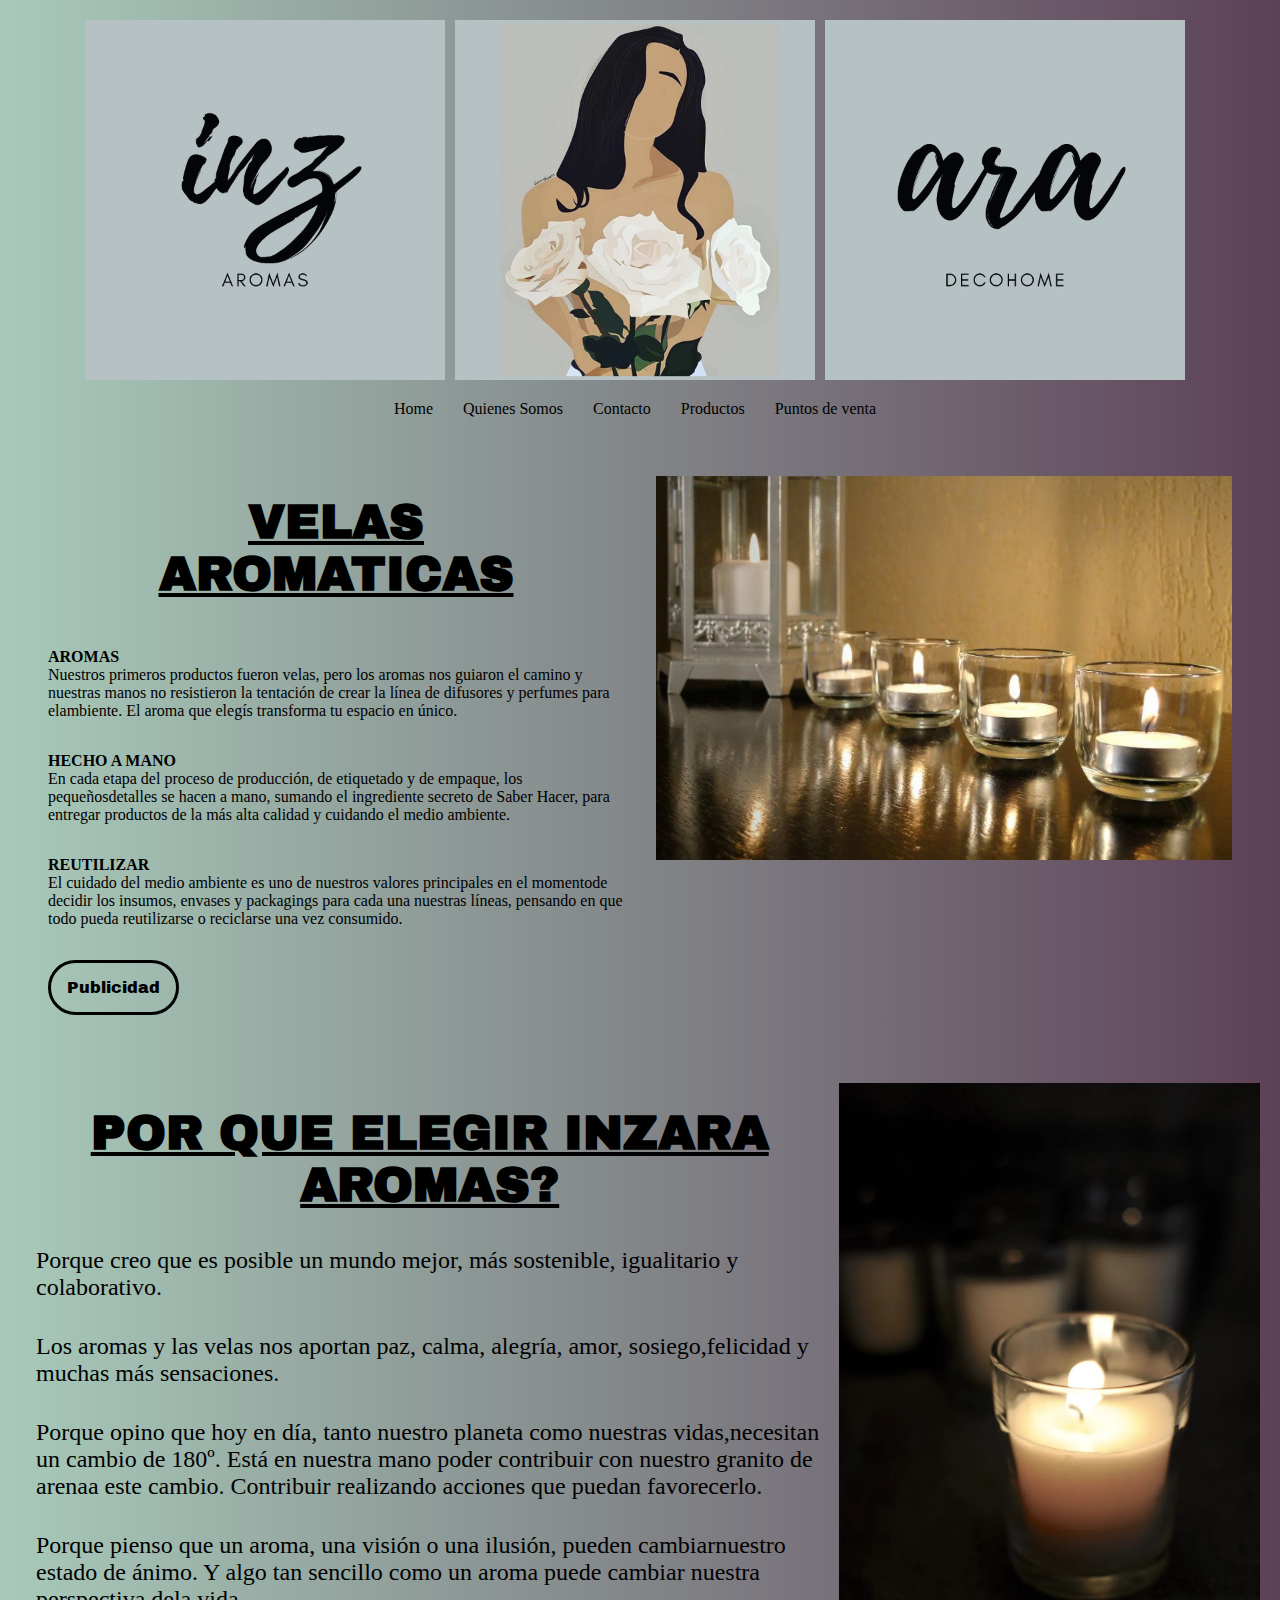
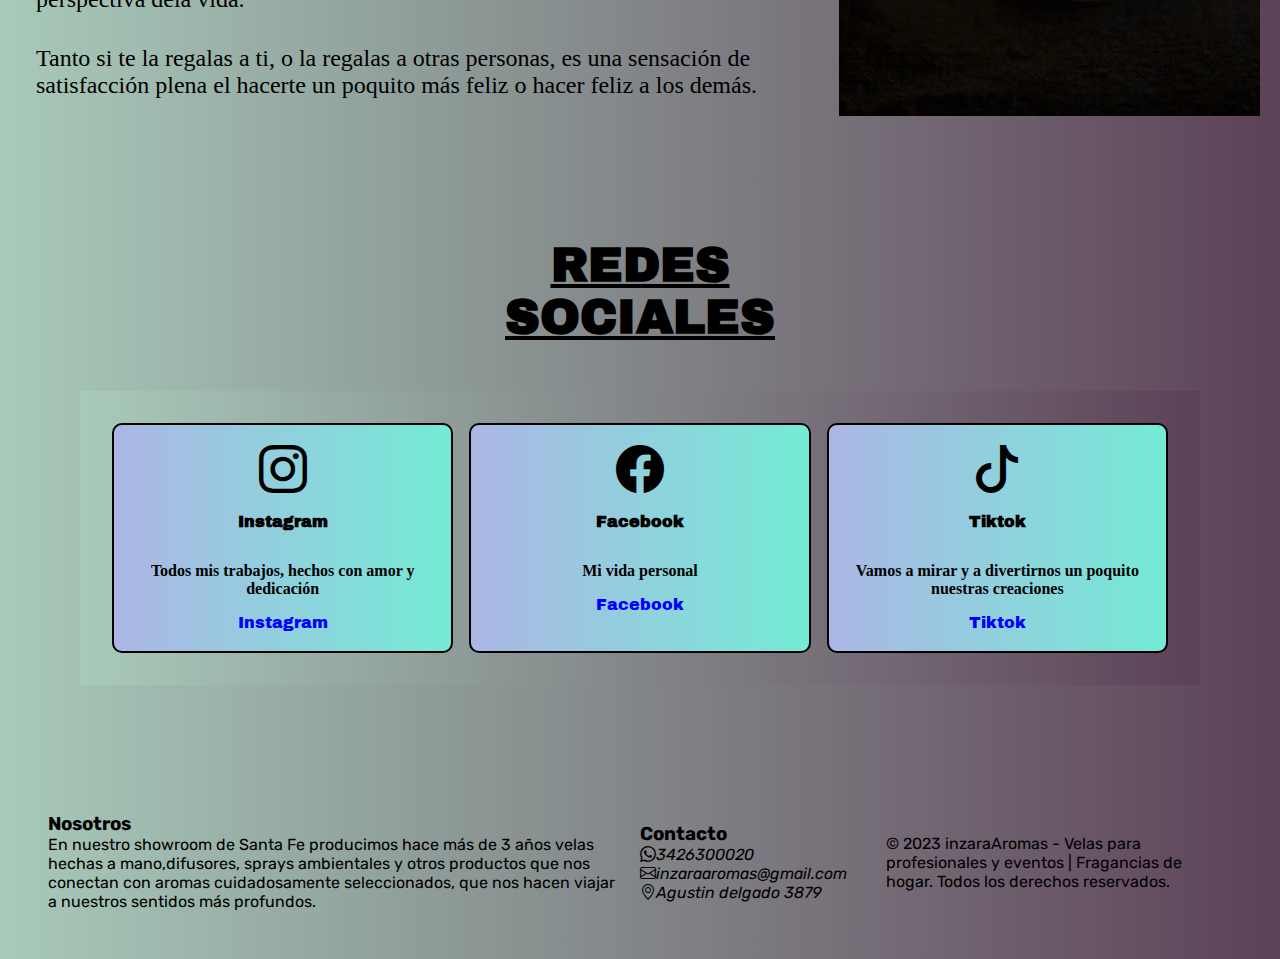
==== index.html @ 445342e9 "Probando 2da pre-entrega, falta centrar imagenes" ====
<!DOCTYPE html>
<html lang="es">

<head>
    <meta charset="UTF-8">
    <meta name="viewport" content="width=device-width, initial-scale=1.0">
    <title>inzaraAromas</title>
    <link href="https://cdn.jsdelivr.net/npm/bootstrap@5.3.2/dist/css/bootstrap.min.css" rel="stylesheet"
        integrity="sha384-T3c6CoIi6uLrA9TneNEoa7RxnatzjcDSCmG1MXxSR1GAsXEV/Dwwykc2MPK8M2HN" crossorigin="anonymous">
    <link rel="stylesheet" href="https://cdn.jsdelivr.net/npm/bootstrap-icons@1.11.2/font/bootstrap-icons.min.css">
    <link rel="stylesheet" href="css/style.css">
    <a href="index.html"></a>


</head>

<body>
    <header class="header">
        <a class="class-logo" href="index.html">
            <img class="Logo" src="img/foto1.jpeg" alt="Logo">
            <img class="Logo" src="img/foto2.jpeg" alt="Logo">
            <img class="Logo" src="img/foto3.jpeg" alt="Logo">
        </a>
        <nav class="menu-item">
            <ul class="nav nav-tabs" >
                <li class="nav-item"><a class="menu-link"href="./index.html">Home</a></li>
                <li class="nav-item"><a class="menu-link" href="./pages/quienessomos.html">Quienes Somos</a></li>
                <li class="nav-item"><a class="menu-link" href="./pages/contacto.html">Contacto</a></li>
                <li class="nav-item"><a class="menu-link" href="./pages/productos.html">Productos</a></li>
                <li class="nav-item"><a class="menu-link" href="./pages/puntosdeventa.html">Puntos de venta</a></li>
            </ul>
        </nav>
    </header>

    <main class="hero-class">

        <section class="hero">
            <div class="hero-left">
                <h2 class="hero-tittle">VELAS <br>AROMATICAS</h2>
                <p class="hero-parrafo">AROMAS</p>
                <p class="hero-text">Nuestros primeros productos fueron velas, pero los aromas nos guiaron el camino y nuestras manos no resistieron la tentación de crear la línea de difusores y perfumes para elambiente. El aroma que elegís transforma tu espacio en único.</p>
                <p class="hero-parrafo">HECHO A MANO</p>
                <p class="hero-text">En cada etapa del proceso de producción, de etiquetado y de empaque, los pequeñosdetalles se hacen a mano, sumando el ingrediente secreto de Saber Hacer, para entregar productos de la más alta calidad y cuidando el medio ambiente.</p>
                <p class="hero-parrafo">REUTILIZAR
                </p>
                <p class="hero-text">El cuidado del medio ambiente es uno de nuestros valores principales en el momentode decidir los insumos, envases y packagings para cada una nuestras líneas, pensando en que todo pueda reutilizarse o reciclarse una vez consumido.</p>
                <a class="hero-link" href="https://www.instagram.com/reel/Ck02l1ZDMzT/?igshid=MzRlODBiNWFlZA%3D%3D">Publicidad</a>
            </div>
            <div class="hero-right">
                <img class="hero-img" src="./img/hero.jpg" alt="velas">
            </div>
        </section>
        <section>
            <section class="porque">
                <div class="porque-left">
                    <h2 class="porque-tittle">POR QUE ELEGIR INZARA AROMAS?</h2>
                    <p class="porque-parrafo">Porque creo que es posible un mundo mejor, más sostenible, igualitario y
                        colaborativo.</p>
                    <p class="porque-parrafo">Los aromas y las velas nos aportan paz, calma, alegría, amor,
                        sosiego,felicidad y muchas más sensaciones.</p>
                    <p class="porque-parrafo">Porque opino que hoy en día, tanto nuestro planeta como nuestras
                        vidas,necesitan un cambio de 180º. Está en nuestra mano poder contribuir con nuestro granito de
                        arenaa este cambio. Contribuir realizando acciones que puedan favorecerlo.</p>
                    <p class="porque-parrafo">Porque pienso que un aroma, una visión o una ilusión, pueden
                        cambiarnuestro estado de ánimo. Y algo tan sencillo como un aroma puede cambiar nuestra
                        perspectiva dela vida.</p>
                    <p class="porque-parrafo">Tanto si te la regalas a ti, o la regalas a otras personas, es una
                        sensación de satisfacción plena el hacerte un poquito más feliz o hacer feliz a los demás.</p>
                </div>
                
                <div class="porque-right">
                    <img class="img-porque" src="./img/velavertical.webp" alt="porque-velas">
                </div>
            </section>

            <section class="tarjetas-sociales">
                <h2 class="tarjetas-tittle">REDES<br>SOCIALES</h2>
                <div class="tarjetas">
                    <div class="tarjeta1">
                        <p class="tarjeta-item"><i class="bi bi-instagram"></i></p>
                        <h3 class="tarjeta-tittle">Instagram</h3>
                        <p class="tarjeta-text">Todos mis trabajos, hechos con amor y dedicación</p>
                        <a class="tarjetas-link" href="https://www.instagram.com/inzara_aromas/">Instagram</a>

                    </div>
                    <div class="tarjeta2">
                        <p class="tarjeta-item"><i class="bi bi-facebook"></i></p>
                        <h3 class="tarjeta-tittle">Facebook</h3>
                        <p class="tarjeta-text">Mi vida personal</p>
                        <a class="tarjetas-link"href="https://www.facebook.com/sofi.zumoffen?mibextid=ZbWKwL">Facebook</a>
                    </div>
                    <div class="tarjeta3">
                        <p class="tarjeta-item"><i class="bi bi-tiktok"></i></p>
                        <h3 class="tarjeta-tittle">Tiktok</h3>
                        <p class="tarjeta-text">Vamos a mirar y a divertirnos un poquito nuestras creaciones</p>
                        <a class="tarjetas-link"href="https://www.tiktok.com/@sofizumoffen?_t=8hsreQicQ7S&_r=1">Tiktok</a>
                    </div>
                </div>

    </main>


    <footer class="footer">
        <div class="footer1">
            <h3 class="tittle-class">Nosotros</h3>
            <p class="footer-parrafo">En nuestro showroom de Santa Fe producimos hace más de 3 años velas hechas a mano,difusores, sprays ambientales y otros productos que nos conectan con aromas cuidadosamente seleccionados, que nos hacen viajar a nuestros sentidos más profundos.</p>
        </div>
        <div class="footer2">
            <h3 class="tittle-class">Contacto</h3>
            <p class="redes-item"><i class="bi bi-whatsapp">3426300020</i></p>
            <p class="redes-item"><i class="bi bi-envelope">inzaraaromas@gmail.com</i></p>
            <p class="redes-item"><i class="bi bi-geo-alt">Agustin delgado 3879</i></p>
        </div>
        <div class="footer3">
            <p class="parrafo3">© 2023 inzaraAromas - Velas para profesionales y eventos | Fragancias de hogar. Todos los derechos reservados. </p>
        </div>
        </div>
    </footer>


    <script src="https://cdn.jsdelivr.net/npm/bootstrap@5.3.2/dist/js/bootstrap.bundle.min.js"
        integrity="sha384-C6RzsynM9kWDrMNeT87bh95OGNyZPhcTNXj1NW7RuBCsyN/o0jlpcV8Qyq46cDfL" crossorigin="anonymous">
    </script>
</body>

</html>
---- css/style.css ----
@import url('https://fonts.googleapis.com/css2?family=Alfa+Slab+One&family=Archivo+Black&family=Chango&family=Roboto+Slab:wght@100&family=Roboto:ital,wght@0,100;1,100;1,700&family=Rubik:wght@300;400&display=swap');

* {
    margin: 0;
    padding: 0;
    box-sizing: border-box;
}

ul {
    list-style-type: none;
}

a {
    text-decoration: none;
}

img {
    max-width: 100%;

}

/* Header */
body {
    margin: 0;
    padding: 0;
}

.header {
    background: #5D4157;
    /* fallback for old browsers */
    background: -webkit-linear-gradient(to right, #A8CABA, #5D4157);
    /* Chrome 10-25, Safari 5.1-6 */
    background: linear-gradient(to right, #A8CABA, #5D4157);
    /* W3C, IE 10+/ Edge, Firefox 16+, Chrome 26+, Opera 12+, Safari 7+ */
    padding: 10px;
    display: flex;
    flex-direction: column;
    align-items: center;
}

@keyframes fadeIn {
    from {
        opacity: 0;
    }
    to {
        opacity: 1;
    }
}
.class-logo {
    display: flex;
    margin-bottom: 10px;
    padding: 10px;
}


.Logo {
    width: 40vh;
    /* Ajusta el tamaño según tus necesidades */
    height: auto;
    margin-right: 10px;
    /* Espaciado entre los logos */
    animation: fadeIn 1s ease-in-out;
}

.menu-item {
    display: flex;
}

ul {
    list-style-type: none;
    margin: 0;
    padding: 0;
    display: flex;
}

.menu-link {
    text-decoration: none;
    color: black;
    padding: 10px;
    margin-right: 10px;
    /* Espaciado entre los elementos de la lista */

}

.menu-link:hover {
    color: #ff6f61;
    /*cambia de color*/
}

/*main*/

.hero {
    display: flex;
    padding: 3rem;
    background: #5D4157;
    background: -webkit-linear-gradient(to right, #A8CABA, #5D4157);
    background: linear-gradient(to right, #A8CABA, #5D4157);
    color: black;
    gap: 2rem;
    font-family: 'Archivo Black', sans-serif;

}

.hero-left,
.hero-right {
    flex: 1;
}


.hero-tittle {
    font-size: 3rem;
    font-weight: bold;
    margin-bottom: 3rem;
    /*margen del boton*/
    border-radius: 3rem;
    /*borde*/
    border-color: black;
    /*color del borde*/
    font-family: 'Archivo Black', sans-serif;
}

.hero-parrafo {
    color: black;
    font-weight: bold;
    font-family: Georgia, 'Times New Roman', Times, serif;

}

.hero-link {
    color: black;
    border: 3px solid black;
    padding: 1rem;
    display: inline-block;
    border-radius: 3rem;
}

.hero-text {
    margin-bottom: 2rem;
    font-family: Georgia, 'Times New Roman', Times, serif;
    color: black;
}


.hero-img {
    display: flex;
    display: inline-block;
    /*bloqueo de linea*/
}

/*preparado flex-box*/
.porque {
    background: #5D4157;
    background: -webkit-linear-gradient(to right, #A8CABA, #5D4157);
    background: linear-gradient(to right, #A8CABA, #5D4157);
    padding: 20px;
    display: flex;
    align-items: center;
    justify-content: space-between;
    font-family: 'Archivo Black', sans-serif;
}

.porque-tittle {
    font-size: 3rem;
    font-weight: bold;
    font-family: 'Archivo Black', sans-serif;
}

.porque-parrafo {
    font-size: 1.5rem;
    padding: 1rem;
    font-family: Georgia, 'Times New Roman', Times, serif;
}



/*tarjetas grid*/

.tarjetas-sociales {
    padding: 5rem;
    background: #5D4157;
    background: -webkit-linear-gradient(to right, #A8CABA, #5D4157);
    background: linear-gradient(to right, #A8CABA, #5D4157);
    font-family: 'Archivo Black', sans-serif;
}

.tarjetas-tittle {
    text-align: center;
    font-size: 3rem;
    color: black;
    margin-bottom: 3rem;
    font-family: 'Archivo Black', sans-serif;

}

.tarjetas {
    background: #5D4157;
    background: -webkit-linear-gradient(to right, #A8CABA, #5D4157);
    background: linear-gradient(to right, #A8CABA, #5D4157);
    display: grid;
    grid-template-columns: repeat(3, 1fr);
    /*columnas/plantilla/cuadricula*/
    gap: 1rem;
    padding: 2rem;
    font-size: bold;
    font-family: 'Archivo Black', sans-serif;
}

.tarjeta1,
.tarjeta2,
.tarjeta3 {
    padding: 20px;
    border: 2px solid black;
    border-radius: 10px;
    text-align: center;
}

.tarjeta1,
.tarjeta2,
.tarjeta3 {
    background: #74ebd5;
    background: -webkit-linear-gradient(to right, #ACB6E5, #74ebd5);
    background: linear-gradient(to right, #ACB6E5, #74ebd5);
}

.tarjeta-tittle {
    font-weight: bold;
    font-size: 1rem;
    margin-bottom: 2rem;
    color: black;
    font-family: 'Archivo Black', sans-serif;
}

.tarjeta-text {
    font-size: 1rem;
    margin-bottom: 1rem;
    font-family: Georgia, 'Times New Roman', Times, serif;
    font-weight: bold;
}

.tarjeta-item {
    font-size: 3rem;
    margin-bottom: 1rem;

}

.tarjetas-link {
    color: blue;
    font-size: 1rem;
}

.tarjetas-link:hover {
    color: #ff6f61;
}

/* productos grid */
.main-productos {
    display: grid;
    grid-template-areas:
        /*areas de plantilla de cuadricula*/
        "title title title"
        "image1 image2 image3"
        "image4 image5 image6";
    gap: 20px;
    text-align: center;
    padding: 20px;
}

.productos {
    grid-area: title;
    font-size: 28px;

}

.container-productos {
    background-color: #dcd3ff;
    color: black;
    text-align: center;
    padding: 10px;
    font-weight: bold;
    font-size: 20px;
    text-transform: inherit;
    /*transformacion de texto (heredar)*/
    font-family: 'Archivo Black', sans-serif;
    margin: 10px;
}

/* Asignación de áreas para cada imagen */
.container-productos:nth-child(2) {
    grid-area: image1;
}

.container-productos:nth-child(3) {
    grid-area: image2;
}

.container-productos:nth-child(4) {
    grid-area: image3;
}

.container-productos:nth-child(5) {
    grid-area: image4;
}

.container-productos:nth-child(6) {
    grid-area: image5;
}

.container-productos:nth-child(7) {
    grid-area: image6;
}


/*puntos de venta */
.class-iframe {
    display: block;
    margin: auto;
}

.class-venta {
    margin: 20px;
    padding: 20px;
    text-align: center;
}

.class-venta:hover {
    transform: scale(1.05); /* Escala de elemento al pasar el mouse */
    transition: transform 0.3s ease; /* Añade un efecto de transicion */
}

/* quienes somos */
.class-quienes {
    text-align: center;
    margin: 1rem;
    background-color: #dcd3ff;
}

h2 {
    text-align: center;
    text-decoration: underline;
    margin: 20px 0px;
}

/* contacto */
.contaco-class {
    max-width: 700px;
    margin: 0 auto;
    padding: 30px;
    background-color: #dcd3ff;
    box-shadow: 0 0 10px rgba(0, 0, 0, 0.1);
    /*sombreado*/
}

.contacto-tittle {
    text-align: center;
    font-size: 28px;
    color: black;
    margin-bottom: 20px;
    font-weight: bold;
}

.contacto-form {
    display: grid;
    gap: 10px;
}

label {
    display: block;
    font-weight: bold;
    margin-bottom: 5px;
    color: #555;
}

input,
textarea {
    width: 100%;
    padding: 10px;
    box-sizing: border-box;
    border: 1px solid var(beige);
    border-radius: 5px;
}

textarea {
    resize: vertical;
    /*cambia de tamaño*/
}

.formulario {
    background-color: #F5F5F5;
    color: black;
    padding: 10px 20px;
    border: none;
    border-radius: 5px;
    cursor: pointer;
    /*darle diseño al cursor*/
    font-size: 16px;
    transition: background-color 0.5s ease;

}

.formulario:hover {
    background-color: #2980b9;
    /* Cambio de color al pasar el mouse sobre los botones */
}


/* footer */

.footer {
    display: flex;
    padding: 3rem;
    gap: 1rem;
    background: #5D4157;
    background: -webkit-linear-gradient(to right, #A8CABA, #5D4157);
    background: linear-gradient(to right, #A8CABA, #5D4157);
    /*background-size: cover; /* Ajusta el tamaño de la imagen para cubrir completamente el contenedor */
    /*background-position: center; /* Centra la imagen en el contenedor */
    /*background-repeat: no-repeat; /* Evita la repetición de la imagen */

    color: black;
    align-items: center;
    box-sizing: border-box;
    /*tamaño de caja (cuadro de borde)*/
    font-family: 'Rubik', sans-serif
}

.footer-tittle {
    text-align: center;
    padding: .5rem;
    width: auto;
    font-family: Georgia, 'Times New Roman', Times, serif;

}

.footer2 {
    list-style: none;

}

.footer1 {
    flex: 5;
}

.footer2,
.footer3 {
    flex: 2;
}

.footer3 {
    flex: 3;
    display: flex;
    align-items: center;
}

/* media queries para tablet */

@media screen and (max-width: 768px) {
    .header {
        flex-direction: column;
        align-items: flex-start;
        background: #009FFF;
        /* fallback for old browsers */
        background: -webkit-linear-gradient(to right, #ec2F4B, #009FFF);
        /* Chrome 10-25, Safari 5.1-6 */
        background: linear-gradient(to right, #ec2F4B, #009FFF);
        /* W3C, IE 10+/ Edge, Firefox 16+, Chrome 26+, Opera 12+, Safari 7+ */

    }

    .menu-item ul {
        flex-direction: column;
        gap: 10px;
        background: #009FFF;
        /* fallback for old browsers */
        background: -webkit-linear-gradient(to right, #ec2F4B, #009FFF);
        /* Chrome 10-25, Safari 5.1-6 */
        background: linear-gradient(to right, #ec2F4B, #009FFF);
        /* W3C, IE 10+/ Edge, Firefox 16+, Chrome 26+, Opera 12+, Safari 7+ */

    }

    .hero {
        flex-direction: column;
        align-items: center;
        max-width: 100%;
        background: #009FFF;
        /* fallback for old browsers */
        background: -webkit-linear-gradient(to right, #ec2F4B, #009FFF);
        /* Chrome 10-25, Safari 5.1-6 */
        background: linear-gradient(to right, #ec2F4B, #009FFF);
        /* W3C, IE 10+/ Edge, Firefox 16+, Chrome 26+, Opera 12+, Safari 7+ */

    }

    .hero-left {
        max-width: 100%;
        background: #009FFF;
        /* fallback for old browsers */
        background: -webkit-linear-gradient(to right, #ec2F4B, #009FFF);
        /* Chrome 10-25, Safari 5.1-6 */
        background: linear-gradient(to right, #ec2F4B, #009FFF);
        /* W3C, IE 10+/ Edge, Firefox 16+, Chrome 26+, Opera 12+, Safari 7+ */

    }

    .tarjetas-sociales {

        background: #009FFF;
        /* fallback for old browsers */
        background: -webkit-linear-gradient(to right, #ec2F4B, #009FFF);
        /* Chrome 10-25, Safari 5.1-6 */
        background: linear-gradient(to right, #ec2F4B, #009FFF);
        /* W3C, IE 10+/ Edge, Firefox 16+, Chrome 26+, Opera 12+, Safari 7+ */

    }

    .tarjetas-tittle {
        background: #009FFF;
        /* fallback for old browsers */
        background: -webkit-linear-gradient(to right, #ec2F4B, #009FFF);
        /* Chrome 10-25, Safari 5.1-6 */
        background: linear-gradient(to right, #ec2F4B, #009FFF);
        /* W3C, IE 10+/ Edge, Firefox 16+, Chrome 26+, Opera 12+, Safari 7+ */

    }

    .tarjetas {
        flex-direction: column;
        background: #009FFF;
        /* fallback for old browsers */
        background: -webkit-linear-gradient(to right, #ec2F4B, #009FFF);
        /* Chrome 10-25, Safari 5.1-6 */
        background: linear-gradient(to right, #ec2F4B, #009FFF);
        /* W3C, IE 10+/ Edge, Firefox 16+, Chrome 26+, Opera 12+, Safari 7+ */

    }

    .preparado {
        flex-direction: column;
        background: #009FFF;
        /* fallback for old browsers */
        background: -webkit-linear-gradient(to right, #ec2F4B, #009FFF);
        /* Chrome 10-25, Safari 5.1-6 */
        background: linear-gradient(to right, #ec2F4B, #009FFF);
        /* W3C, IE 10+/ Edge, Firefox 16+, Chrome 26+, Opera 12+, Safari 7+ */

    }

}

/* Media queries para teléfonos móviles */
@media screen and (max-width: 480px) {
    .header {
        padding: 10px;
        background-color: beige
    }

    .menu-item ul {
        gap: 5px;
        padding: 16px;
    }

    .hero {
        padding: 20px;
        background-color: beige
    }

    .tarjetas,
    .preparado {
        flex-direction: column;
        align-items: center;
        background-color: beige;
    }

    .footer {
        flex-direction: column;
    }
}
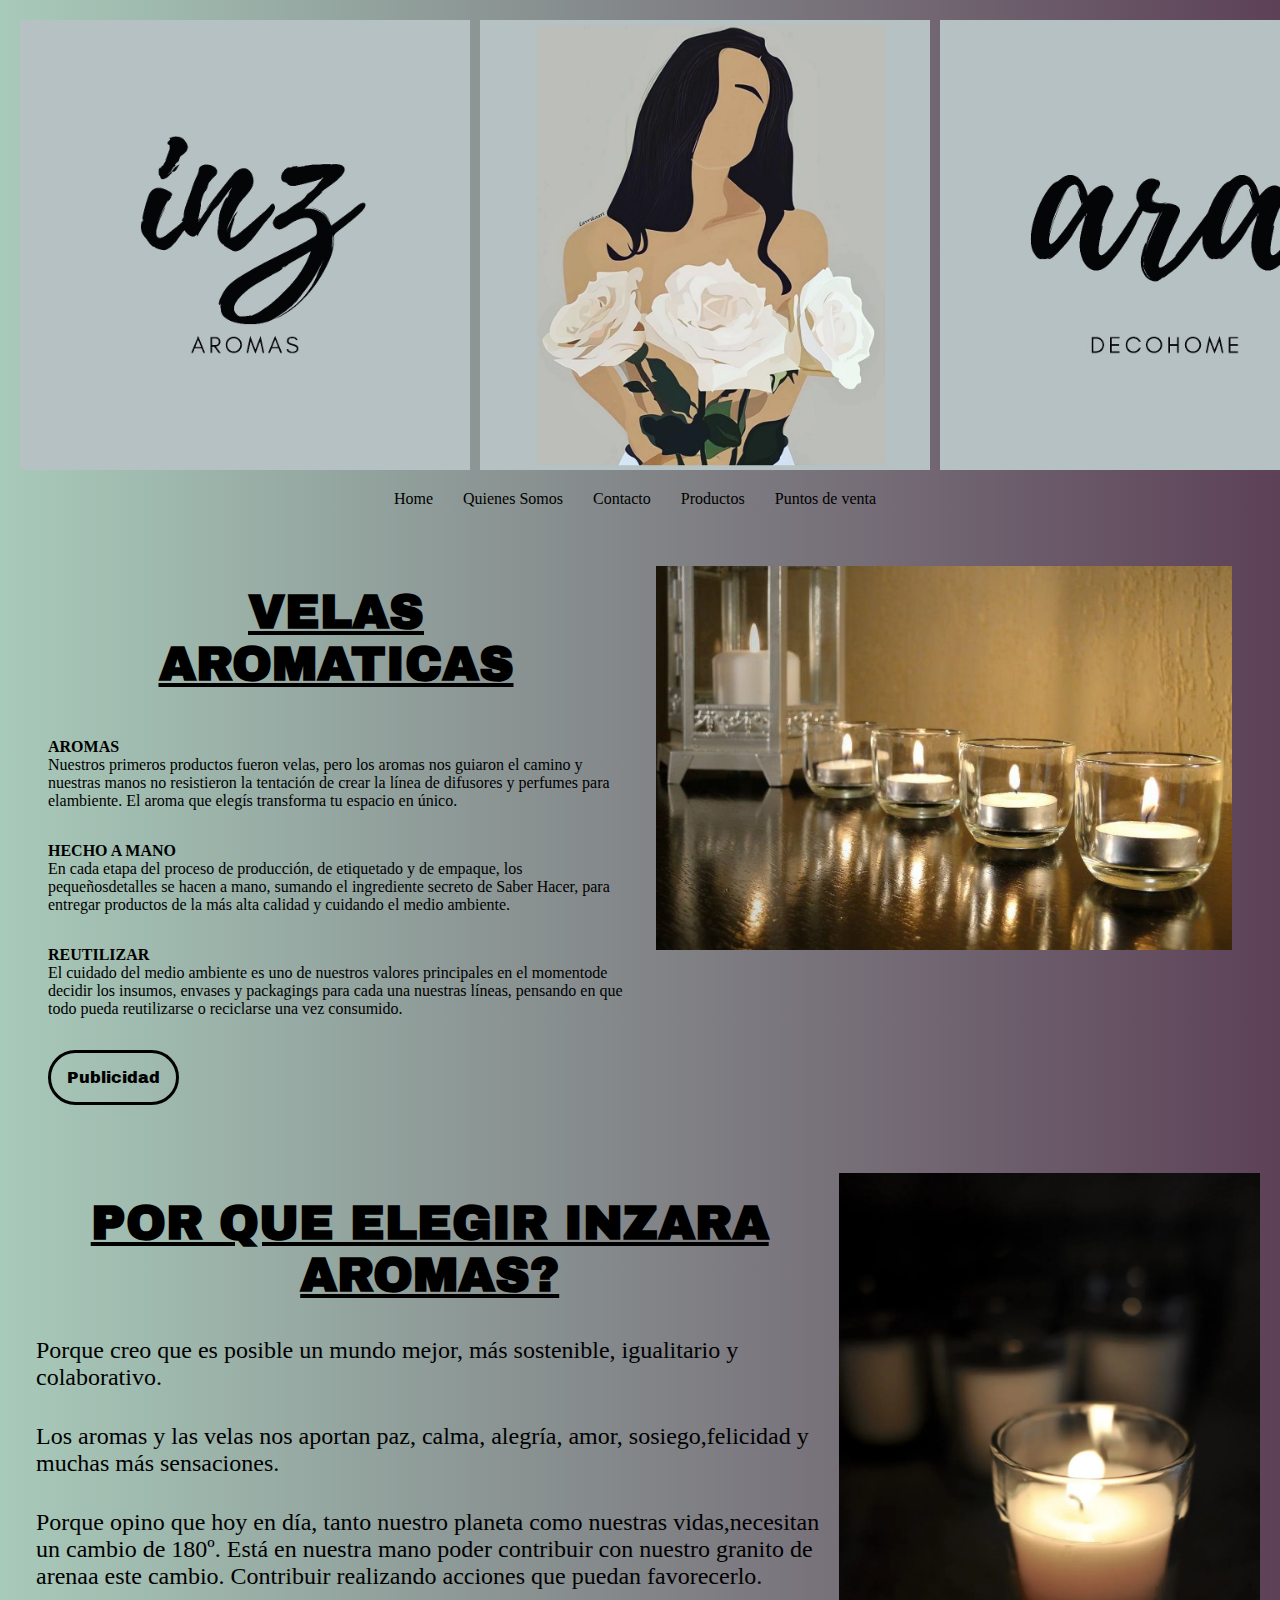
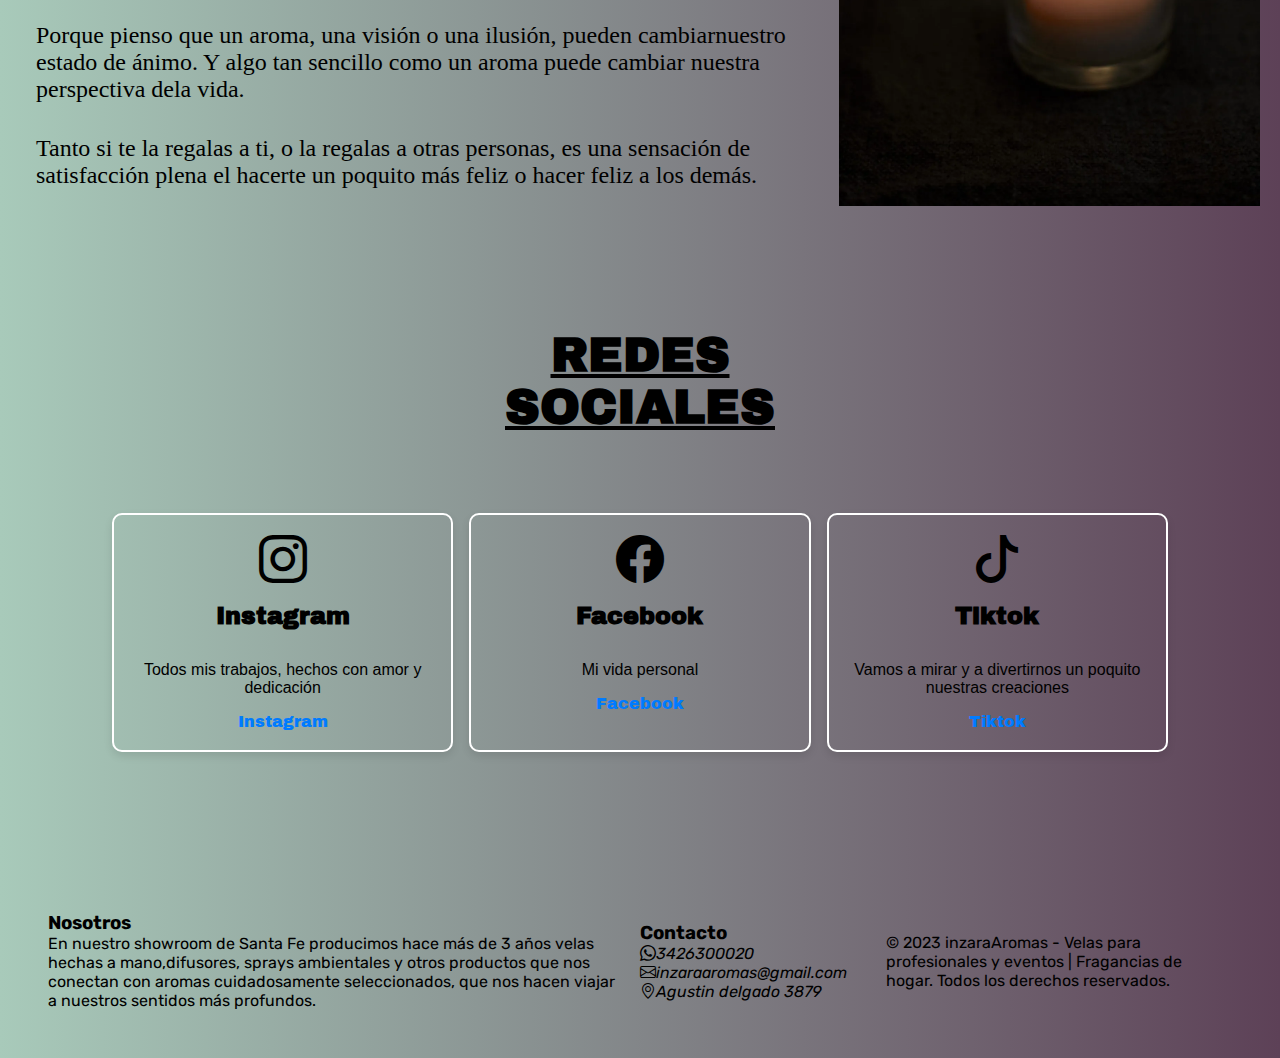
==== commit 0c88fce8: "Modifique puntos de venta, imagenes centradas en productos, tarjetas," ====
--- a/index.html
+++ b/index.html
@@ -5,6 +5,7 @@
     <meta charset="UTF-8">
     <meta name="viewport" content="width=device-width, initial-scale=1.0">
     <title>inzaraAromas</title>
+    <link rel="icon" type="image/jpg" href="./img/Logo.jpeg"/>
     <link href="https://cdn.jsdelivr.net/npm/bootstrap@5.3.2/dist/css/bootstrap.min.css" rel="stylesheet"
         integrity="sha384-T3c6CoIi6uLrA9TneNEoa7RxnatzjcDSCmG1MXxSR1GAsXEV/Dwwykc2MPK8M2HN" crossorigin="anonymous">
     <link rel="stylesheet" href="https://cdn.jsdelivr.net/npm/bootstrap-icons@1.11.2/font/bootstrap-icons.min.css">
@@ -22,12 +23,12 @@
             <img class="Logo" src="img/foto3.jpeg" alt="Logo">
         </a>
         <nav class="menu-item">
-            <ul class="nav nav-tabs" >
-                <li class="nav-item"><a class="menu-link"href="./index.html">Home</a></li>
-                <li class="nav-item"><a class="menu-link" href="./pages/quienessomos.html">Quienes Somos</a></li>
-                <li class="nav-item"><a class="menu-link" href="./pages/contacto.html">Contacto</a></li>
-                <li class="nav-item"><a class="menu-link" href="./pages/productos.html">Productos</a></li>
-                <li class="nav-item"><a class="menu-link" href="./pages/puntosdeventa.html">Puntos de venta</a></li>
+            <ul>
+                <li><a class="menu-link"href="./index.html">Home</a></li>
+                <li><a class="menu-link" href="./pages/quienessomos.html">Quienes Somos</a></li>
+                <li><a class="menu-link" href="./pages/contacto.html">Contacto</a></li>
+                <li><a class="menu-link" href="./pages/productos.html">Productos</a></li>
+                <li><a class="menu-link" href="./pages/puntosdeventa.html">Puntos de venta</a></li>
             </ul>
         </nav>
     </header>
--- a/css/style.css
+++ b/css/style.css
@@ -54,7 +54,7 @@
 
 
 .Logo {
-    width: 40vh;
+    width: 50vh;
     /* Ajusta el tamaño según tus necesidades */
     height: auto;
     margin-right: 10px;
@@ -188,134 +188,146 @@
     font-size: 3rem;
     color: black;
     margin-bottom: 3rem;
-    font-family: 'Archivo Black', sans-serif;
-
 }
 
 .tarjetas {
-    background: #5D4157;
-    background: -webkit-linear-gradient(to right, #A8CABA, #5D4157);
-    background: linear-gradient(to right, #A8CABA, #5D4157);
     display: grid;
     grid-template-columns: repeat(3, 1fr);
-    /*columnas/plantilla/cuadricula*/
     gap: 1rem;
     padding: 2rem;
-    font-size: bold;
-    font-family: 'Archivo Black', sans-serif;
 }
 
 .tarjeta1,
 .tarjeta2,
 .tarjeta3 {
     padding: 20px;
-    border: 2px solid black;
+    border: 2px solid #fff;
     border-radius: 10px;
     text-align: center;
-}
-
-.tarjeta1,
-.tarjeta2,
-.tarjeta3 {
-    background: #74ebd5;
-    background: -webkit-linear-gradient(to right, #ACB6E5, #74ebd5);
-    background: linear-gradient(to right, #ACB6E5, #74ebd5);
+    box-shadow: 0 4px 8px rgba(0, 0, 0, 0.1);
+    transition: transform 0.3s ease-in-out;
+}
+
+.tarjeta1:hover,
+.tarjeta2:hover,
+.tarjeta3:hover {
+    transform: scale(1.05);
+    background: #E8CBC0;
+    background: -webkit-linear-gradient(to right, #636FA4, #E8CBC0);  
+    background: linear-gradient(to right, #636FA4, #E8CBC0); 
 }
 
 .tarjeta-tittle {
     font-weight: bold;
-    font-size: 1rem;
+    font-size: 1.5rem;
     margin-bottom: 2rem;
     color: black;
     font-family: 'Archivo Black', sans-serif;
+    
 }
 
 .tarjeta-text {
     font-size: 1rem;
     margin-bottom: 1rem;
-    font-family: Georgia, 'Times New Roman', Times, serif;
-    font-weight: bold;
+    font-family: 'Arial', sans-serif;
 }
 
 .tarjeta-item {
     font-size: 3rem;
     margin-bottom: 1rem;
-
+    color: black;
 }
 
 .tarjetas-link {
-    color: blue;
+    color: #007bff;
     font-size: 1rem;
-}
-
-.tarjetas-link:hover {
-    color: #ff6f61;
+    transition: color 0.3s ease-in-out;
 }
 
 /* productos grid */
-.main-productos {
-    display: grid;
-    grid-template-areas:
-        /*areas de plantilla de cuadricula*/
-        "title title title"
-        "image1 image2 image3"
-        "image4 image5 image6";
-    gap: 20px;
-    text-align: center;
+ .carousel-grid {
+    max-width: 1000px; /* Establece el ancho máximo del contenedor */
+    margin: 0 auto; /* Centra el contenedor en la página */
+    overflow-x: auto;
+    white-space: nowrap;
     padding: 20px;
 }
-
-.productos {
-    grid-area: title;
-    font-size: 28px;
-
-}
-
-.container-productos {
-    background-color: #dcd3ff;
-    color: black;
-    text-align: center;
-    padding: 10px;
-    font-weight: bold;
+.carousel {
+    max-width: 100%; /* Establece el ancho máximo del carrusel */
+    margin: 0 auto; /* Centra el carrusel en su contenedor */
+}
+  
+  .carousel-container {
+    display: flex;
+    flex-direction: column;
+    align-items: center;
+    justify-content: center;
+    text-align: center;
+  }
+  
+  .carousel-title {
+    font-weight: bold;
+    font-size: 1.5rem;
+    margin-bottom: 1rem;
+    color: black;
+    font-family: 'Archivo Black', sans-serif;
+  }
+  
+  .carousel-text {
+    font-size: 1rem;
+    color: black;
+  }
+  
+  .carousel {
+    width: 100%;
+  }
+  
+  .carousel-item {
+    position: relative;
+    text-align: center;
+  }
+  
+  .carousel-item img {
+    width: 100%; /* Set width to 100% */
+    height: 100%; /* Set height to 100% */
+    object-fit: cover; /* Maintain aspect ratio and cover the container */
+  }
+  
+  .carousel-indicators {
+    display: flex;
+    justify-content: center;
+  }
+  
+  .carousel-control-prev,
+  .carousel-control-next {
+    position: absolute;
+    top: 50%;
+    transform: translateY(-50%);
+    width: 40px;
+    height: 40px;
+    background-color: rgba(255, 255, 255, 0.8);
+    border: none;
+    border-radius: 50%;
+    cursor: pointer;
     font-size: 20px;
-    text-transform: inherit;
-    /*transformacion de texto (heredar)*/
-    font-family: 'Archivo Black', sans-serif;
-    margin: 10px;
-}
-
-/* Asignación de áreas para cada imagen */
-.container-productos:nth-child(2) {
-    grid-area: image1;
-}
-
-.container-productos:nth-child(3) {
-    grid-area: image2;
-}
-
-.container-productos:nth-child(4) {
-    grid-area: image3;
-}
-
-.container-productos:nth-child(5) {
-    grid-area: image4;
-}
-
-.container-productos:nth-child(6) {
-    grid-area: image5;
-}
-
-.container-productos:nth-child(7) {
-    grid-area: image6;
-}
-
-
+    color: #333;
+  }
+  
+  .carousel-control-prev-icon,
+  .carousel-control-next-icon {
+    display: inline-block;
+  }
+  
+  .carousel-control-prev {
+    left: 10px;
+  }
+  
+  .carousel-control-next {
+    right: 10px;
+  }
+  
+  
 /*puntos de venta */
-.class-iframe {
-    display: block;
-    margin: auto;
-}
-
 .class-venta {
     margin: 20px;
     padding: 20px;
@@ -457,95 +469,32 @@
     .header {
         flex-direction: column;
         align-items: flex-start;
-        background: #009FFF;
-        /* fallback for old browsers */
-        background: -webkit-linear-gradient(to right, #ec2F4B, #009FFF);
-        /* Chrome 10-25, Safari 5.1-6 */
-        background: linear-gradient(to right, #ec2F4B, #009FFF);
-        /* W3C, IE 10+/ Edge, Firefox 16+, Chrome 26+, Opera 12+, Safari 7+ */
-
     }
 
     .menu-item ul {
         flex-direction: column;
         gap: 10px;
-        background: #009FFF;
-        /* fallback for old browsers */
-        background: -webkit-linear-gradient(to right, #ec2F4B, #009FFF);
-        /* Chrome 10-25, Safari 5.1-6 */
-        background: linear-gradient(to right, #ec2F4B, #009FFF);
-        /* W3C, IE 10+/ Edge, Firefox 16+, Chrome 26+, Opera 12+, Safari 7+ */
-
     }
 
     .hero {
         flex-direction: column;
         align-items: center;
         max-width: 100%;
-        background: #009FFF;
-        /* fallback for old browsers */
-        background: -webkit-linear-gradient(to right, #ec2F4B, #009FFF);
-        /* Chrome 10-25, Safari 5.1-6 */
-        background: linear-gradient(to right, #ec2F4B, #009FFF);
-        /* W3C, IE 10+/ Edge, Firefox 16+, Chrome 26+, Opera 12+, Safari 7+ */
-
     }
 
     .hero-left {
         max-width: 100%;
-        background: #009FFF;
-        /* fallback for old browsers */
-        background: -webkit-linear-gradient(to right, #ec2F4B, #009FFF);
-        /* Chrome 10-25, Safari 5.1-6 */
-        background: linear-gradient(to right, #ec2F4B, #009FFF);
-        /* W3C, IE 10+/ Edge, Firefox 16+, Chrome 26+, Opera 12+, Safari 7+ */
-
-    }
-
-    .tarjetas-sociales {
-
-        background: #009FFF;
-        /* fallback for old browsers */
-        background: -webkit-linear-gradient(to right, #ec2F4B, #009FFF);
-        /* Chrome 10-25, Safari 5.1-6 */
-        background: linear-gradient(to right, #ec2F4B, #009FFF);
-        /* W3C, IE 10+/ Edge, Firefox 16+, Chrome 26+, Opera 12+, Safari 7+ */
-
-    }
-
-    .tarjetas-tittle {
-        background: #009FFF;
-        /* fallback for old browsers */
-        background: -webkit-linear-gradient(to right, #ec2F4B, #009FFF);
-        /* Chrome 10-25, Safari 5.1-6 */
-        background: linear-gradient(to right, #ec2F4B, #009FFF);
-        /* W3C, IE 10+/ Edge, Firefox 16+, Chrome 26+, Opera 12+, Safari 7+ */
-
+    }
     }
 
     .tarjetas {
         flex-direction: column;
-        background: #009FFF;
-        /* fallback for old browsers */
-        background: -webkit-linear-gradient(to right, #ec2F4B, #009FFF);
-        /* Chrome 10-25, Safari 5.1-6 */
-        background: linear-gradient(to right, #ec2F4B, #009FFF);
-        /* W3C, IE 10+/ Edge, Firefox 16+, Chrome 26+, Opera 12+, Safari 7+ */
-
     }
 
     .preparado {
         flex-direction: column;
-        background: #009FFF;
-        /* fallback for old browsers */
-        background: -webkit-linear-gradient(to right, #ec2F4B, #009FFF);
-        /* Chrome 10-25, Safari 5.1-6 */
-        background: linear-gradient(to right, #ec2F4B, #009FFF);
-        /* W3C, IE 10+/ Edge, Firefox 16+, Chrome 26+, Opera 12+, Safari 7+ */
-
-    }
-
-}
+    }
+
 
 /* Media queries para teléfonos móviles */
 @media screen and (max-width: 480px) {
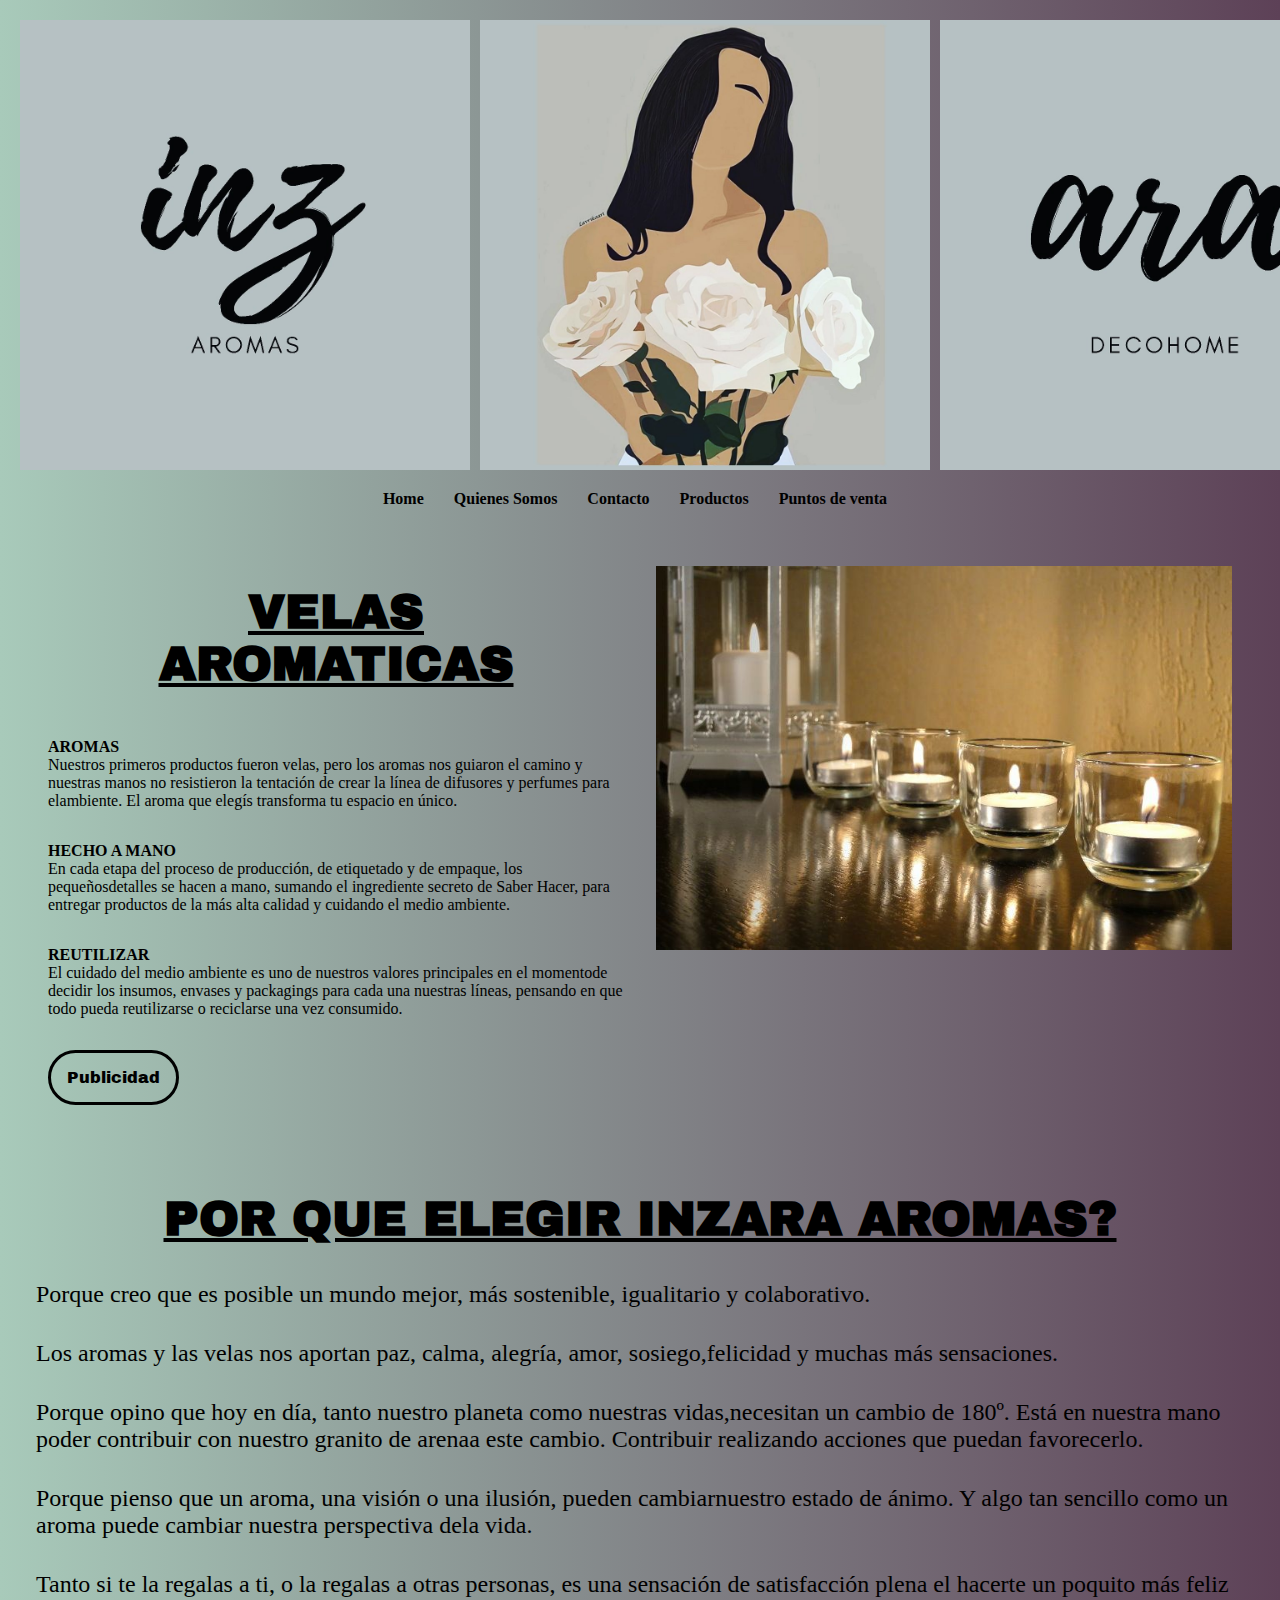
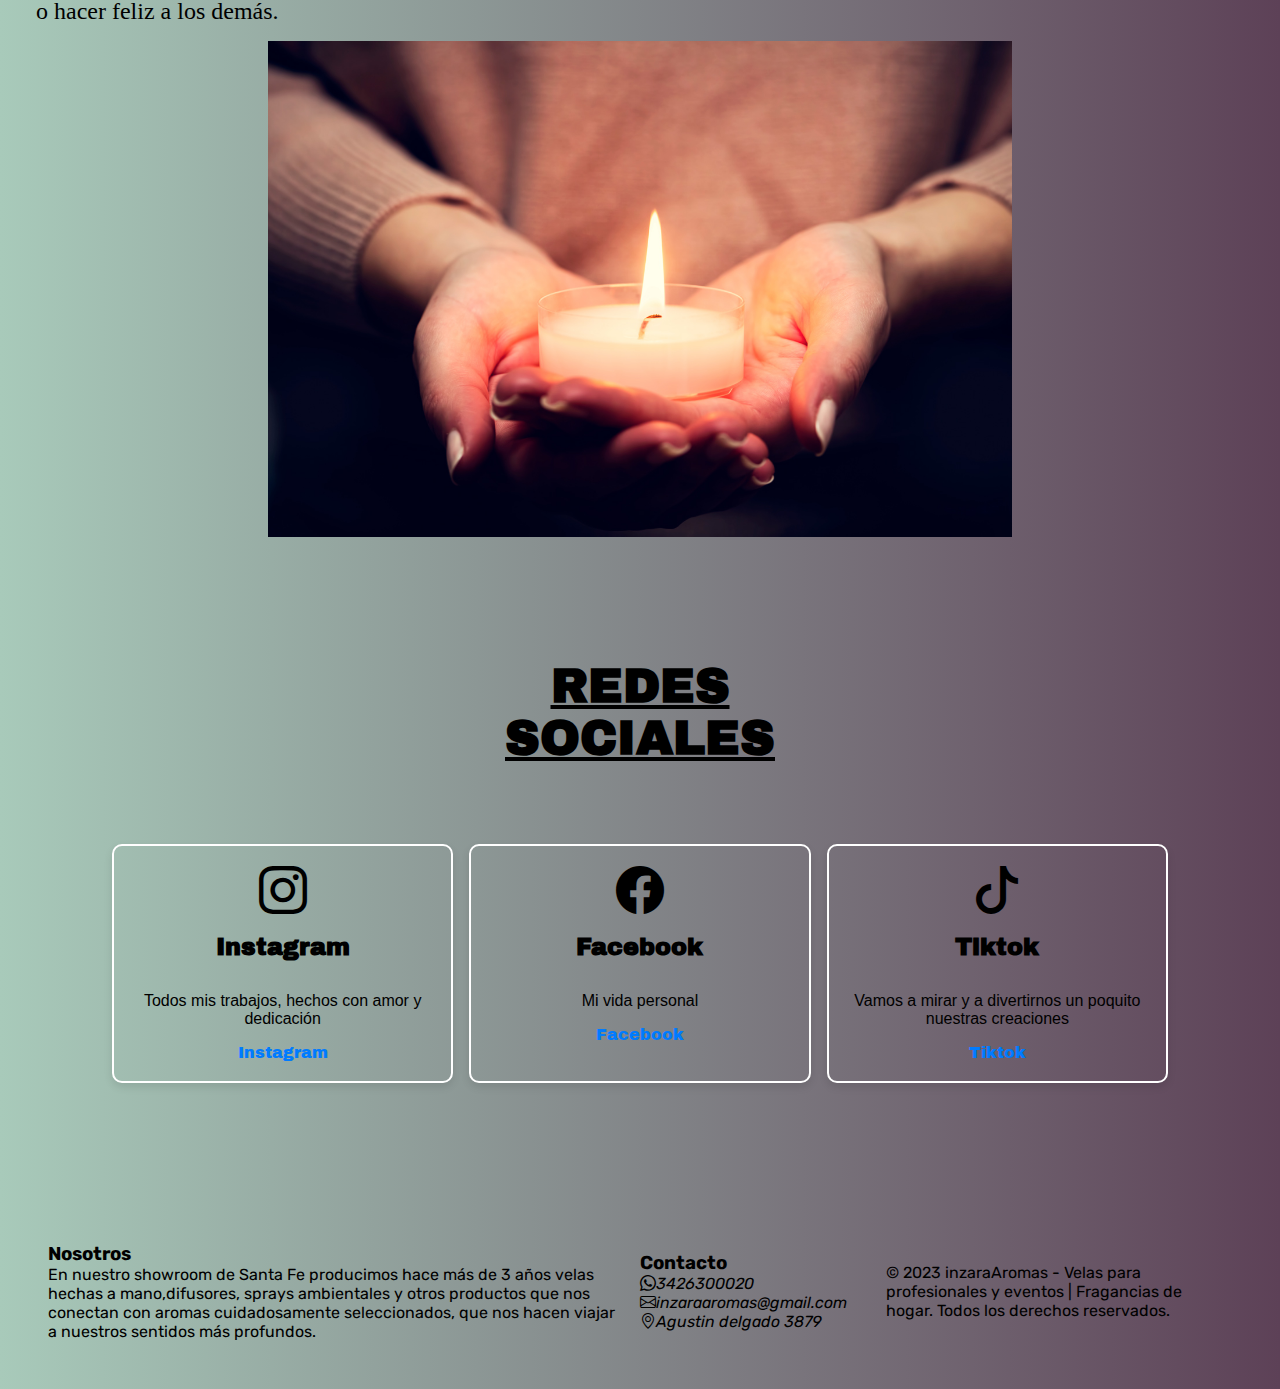
==== commit fe645dec: "modificacion general para 2da pre-entrega" ====
--- a/index.html
+++ b/index.html
@@ -10,7 +10,7 @@
         integrity="sha384-T3c6CoIi6uLrA9TneNEoa7RxnatzjcDSCmG1MXxSR1GAsXEV/Dwwykc2MPK8M2HN" crossorigin="anonymous">
     <link rel="stylesheet" href="https://cdn.jsdelivr.net/npm/bootstrap-icons@1.11.2/font/bootstrap-icons.min.css">
     <link rel="stylesheet" href="css/style.css">
-    <a href="index.html"></a>
+   
 
 
 </head>
@@ -70,7 +70,7 @@
                 </div>
                 
                 <div class="porque-right">
-                    <img class="img-porque" src="./img/velavertical.webp" alt="porque-velas">
+                    <img class="img-porque" src="./img/portada-luz-velas-manos.jpg" alt="porque-velas">
                 </div>
             </section>
 
--- a/css/style.css
+++ b/css/style.css
@@ -27,11 +27,8 @@
 
 .header {
     background: #5D4157;
-    /* fallback for old browsers */
     background: -webkit-linear-gradient(to right, #A8CABA, #5D4157);
-    /* Chrome 10-25, Safari 5.1-6 */
     background: linear-gradient(to right, #A8CABA, #5D4157);
-    /* W3C, IE 10+/ Edge, Firefox 16+, Chrome 26+, Opera 12+, Safari 7+ */
     padding: 10px;
     display: flex;
     flex-direction: column;
@@ -79,7 +76,7 @@
     padding: 10px;
     margin-right: 10px;
     /* Espaciado entre los elementos de la lista */
-
+    font-weight: bold;
 }
 
 .menu-link:hover {
@@ -147,7 +144,7 @@
     /*bloqueo de linea*/
 }
 
-/*preparado flex-box*/
+/*porque flex-box*/
 .porque {
     background: #5D4157;
     background: -webkit-linear-gradient(to right, #A8CABA, #5D4157);
@@ -157,6 +154,7 @@
     align-items: center;
     justify-content: space-between;
     font-family: 'Archivo Black', sans-serif;
+    
 }
 
 .porque-tittle {
@@ -171,7 +169,10 @@
     font-family: Georgia, 'Times New Roman', Times, serif;
 }
 
-
+.porque-right{
+    max-width: 60%;
+
+}
 
 /*tarjetas grid*/
 
@@ -244,62 +245,58 @@
     transition: color 0.3s ease-in-out;
 }
 
-/* productos grid */
- .carousel-grid {
-    max-width: 1000px; /* Establece el ancho máximo del contenedor */
+/* productos grid con bootstrap */
+.carousel-grid {
+    max-width: 1200px; /* Establece el ancho máximo del contenedor */
     margin: 0 auto; /* Centra el contenedor en la página */
     overflow-x: auto;
     white-space: nowrap;
     padding: 20px;
-}
+    }
 .carousel {
-    max-width: 100%; /* Establece el ancho máximo del carrusel */
+    max-width: 100vh; /* Establece el ancho máximo del carrusel */
     margin: 0 auto; /* Centra el carrusel en su contenedor */
 }
   
-  .carousel-container {
+.carousel-container {
     display: flex;
     flex-direction: column;
     align-items: center;
     justify-content: center;
     text-align: center;
-  }
-  
-  .carousel-title {
+}
+  
+.carousel-title {
     font-weight: bold;
     font-size: 1.5rem;
     margin-bottom: 1rem;
     color: black;
     font-family: 'Archivo Black', sans-serif;
-  }
-  
-  .carousel-text {
+}
+  
+.carousel-text {
     font-size: 1rem;
     color: black;
-  }
-  
-  .carousel {
-    width: 100%;
-  }
-  
-  .carousel-item {
+}
+  
+.carousel-item {
     position: relative;
     text-align: center;
-  }
-  
-  .carousel-item img {
-    width: 100%; /* Set width to 100% */
-    height: 100%; /* Set height to 100% */
-    object-fit: cover; /* Maintain aspect ratio and cover the container */
-  }
-  
-  .carousel-indicators {
+}
+  
+.carousel-item img {
+    width: 100%; /* Establecer el ancho al 100% */
+    height: 100%; /* Establecer altura al 100% */
+    object-fit: cover; /*Mantenga la relación de aspecto y cubra el contenedor.*/
+}
+  
+.carousel-indicators {
     display: flex;
     justify-content: center;
-  }
-  
-  .carousel-control-prev,
-  .carousel-control-next {
+}
+  
+.carousel-control-prev,
+.carousel-control-next {
     position: absolute;
     top: 50%;
     transform: translateY(-50%);
@@ -311,20 +308,20 @@
     cursor: pointer;
     font-size: 20px;
     color: #333;
-  }
-  
-  .carousel-control-prev-icon,
-  .carousel-control-next-icon {
+}
+  
+.carousel-control-prev-icon,
+.carousel-control-next-icon {
     display: inline-block;
-  }
-  
-  .carousel-control-prev {
+}
+  
+.carousel-control-prev {
     left: 10px;
-  }
-  
-  .carousel-control-next {
+}
+  
+.carousel-control-next {
     right: 10px;
-  }
+}
   
   
 /*puntos de venta */
@@ -332,6 +329,9 @@
     margin: 20px;
     padding: 20px;
     text-align: center;
+    background: #5D4157;
+    background: -webkit-linear-gradient(to right, #A8CABA, #5D4157);
+    background: linear-gradient(to right, #A8CABA, #5D4157);
 }
 
 .class-venta:hover {
@@ -431,7 +431,6 @@
     color: black;
     align-items: center;
     box-sizing: border-box;
-    /*tamaño de caja (cuadro de borde)*/
     font-family: 'Rubik', sans-serif
 }
 
@@ -471,6 +470,14 @@
         align-items: flex-start;
     }
 
+    .Logo {
+        width: 30%;
+        /* Ajusta el tamaño según tus necesidades */
+        height: auto;
+        margin-right: 10px; /* Espaciado entre los logos */
+        animation: fadeIn 1s ease-in-out;
+    }
+
     .menu-item ul {
         flex-direction: column;
         gap: 10px;
@@ -491,7 +498,7 @@
         flex-direction: column;
     }
 
-    .preparado {
+    .porque {
         flex-direction: column;
     }
 
@@ -500,9 +507,18 @@
 @media screen and (max-width: 480px) {
     .header {
         padding: 10px;
-        background-color: beige
-    }
-
+        background: #5D4157;
+        background: -webkit-linear-gradient(to right, #A8CABA, #5D4157);
+        background: linear-gradient(to right, #A8CABA, #5D4157);
+    }
+
+    .Logo {
+        width: 30%;
+        /* Ajusta el tamaño según tus necesidades */
+        height: auto;
+        margin-right: 10px; /* Espaciado entre los logos */
+        animation: fadeIn 1s ease-in-out;
+    }
     .menu-item ul {
         gap: 5px;
         padding: 16px;
@@ -514,13 +530,17 @@
     }
 
     .tarjetas,
-    .preparado {
+    .porque {
+        display: flex;
         flex-direction: column;
         align-items: center;
-        background-color: beige;
+        background: #5D4157;
+        background: -webkit-linear-gradient(to right, #A8CABA, #5D4157);
+        background: linear-gradient(to right, #A8CABA, #5D4157);
     }
 
     .footer {
-        flex-direction: column;
-    }
-}
+        display: grid;
+        grid-template-columns: auto;
+    }
+}
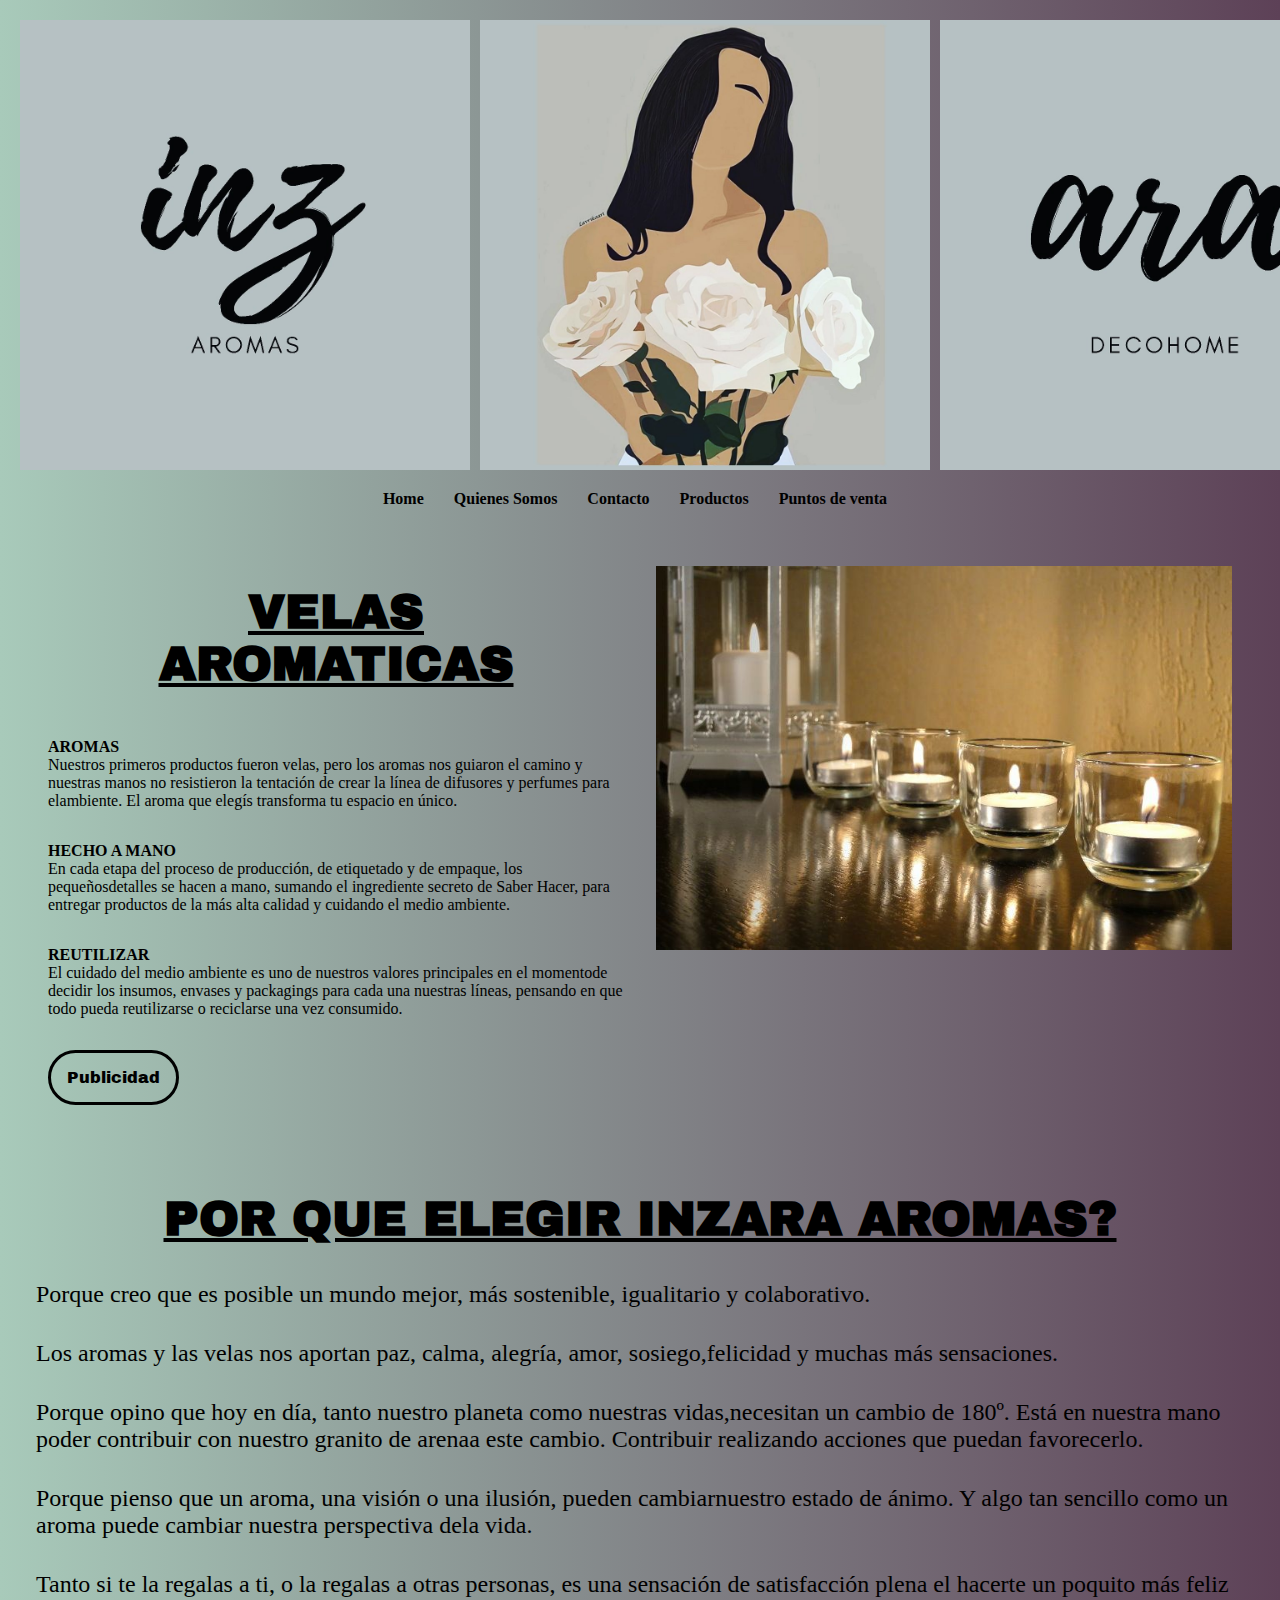
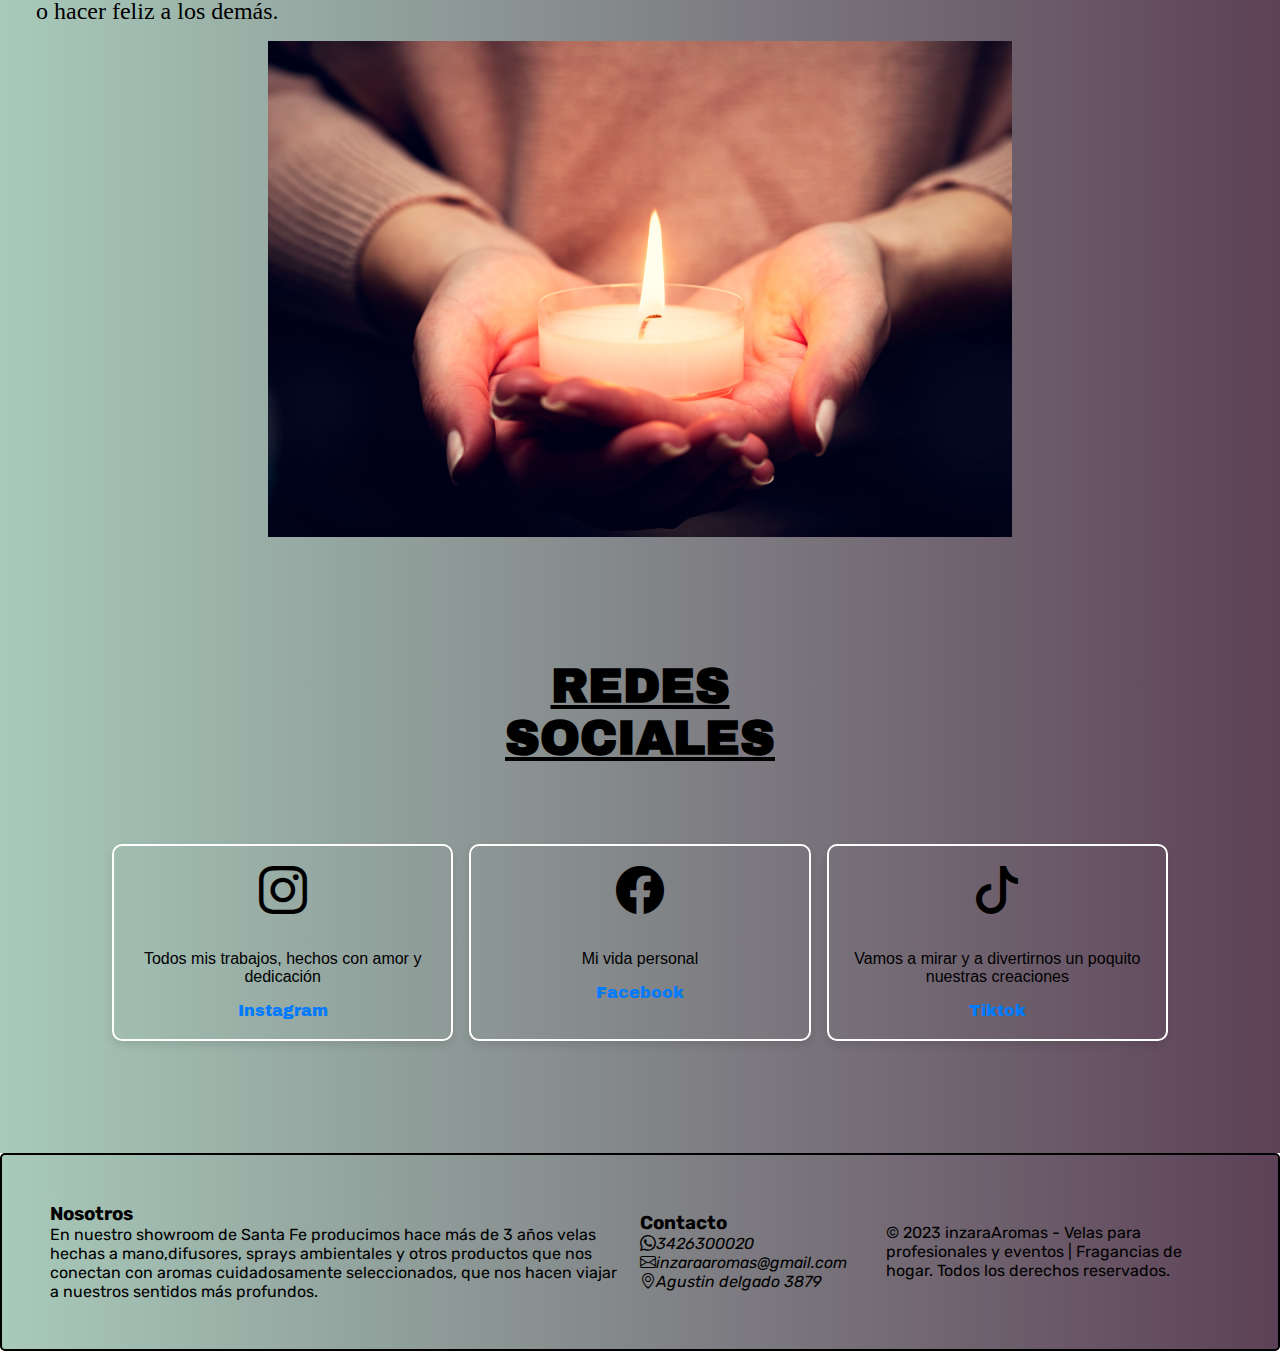
==== commit d6250bb4: "Ultimos detalles" ====
--- a/index.html
+++ b/index.html
@@ -79,27 +79,26 @@
                 <div class="tarjetas">
                     <div class="tarjeta1">
                         <p class="tarjeta-item"><i class="bi bi-instagram"></i></p>
-                        <h3 class="tarjeta-tittle">Instagram</h3>
+                        <h3 class="tarjeta-tittle"></h3>
                         <p class="tarjeta-text">Todos mis trabajos, hechos con amor y dedicación</p>
                         <a class="tarjetas-link" href="https://www.instagram.com/inzara_aromas/">Instagram</a>
 
                     </div>
                     <div class="tarjeta2">
                         <p class="tarjeta-item"><i class="bi bi-facebook"></i></p>
-                        <h3 class="tarjeta-tittle">Facebook</h3>
+                        <h3 class="tarjeta-tittle"></h3>
                         <p class="tarjeta-text">Mi vida personal</p>
                         <a class="tarjetas-link"href="https://www.facebook.com/sofi.zumoffen?mibextid=ZbWKwL">Facebook</a>
                     </div>
                     <div class="tarjeta3">
                         <p class="tarjeta-item"><i class="bi bi-tiktok"></i></p>
-                        <h3 class="tarjeta-tittle">Tiktok</h3>
+                        <h3 class="tarjeta-tittle"></h3>
                         <p class="tarjeta-text">Vamos a mirar y a divertirnos un poquito nuestras creaciones</p>
                         <a class="tarjetas-link"href="https://www.tiktok.com/@sofizumoffen?_t=8hsreQicQ7S&_r=1">Tiktok</a>
                     </div>
                 </div>
 
     </main>
-
 
     <footer class="footer">
         <div class="footer1">
@@ -119,8 +118,7 @@
     </footer>
 
 
-    <script src="https://cdn.jsdelivr.net/npm/bootstrap@5.3.2/dist/js/bootstrap.bundle.min.js"
-        integrity="sha384-C6RzsynM9kWDrMNeT87bh95OGNyZPhcTNXj1NW7RuBCsyN/o0jlpcV8Qyq46cDfL" crossorigin="anonymous">
+    <script src="https://cdn.jsdelivr.net/npm/bootstrap@5.3.2/dist/js/bootstrap.bundle.min.js"integrity="sha384-C6RzsynM9kWDrMNeT87bh95OGNyZPhcTNXj1NW7RuBCsyN/o0jlpcV8Qyq46cDfL" crossorigin="anonymous">
     </script>
 </body>
 
--- a/css/style.css
+++ b/css/style.css
@@ -433,7 +433,11 @@
     box-sizing: border-box;
     font-family: 'Rubik', sans-serif
 }
-
+.footer{
+    border: 2px solid black;
+    border-radius: 5px;
+    
+}
 .footer-tittle {
     text-align: center;
     padding: .5rem;
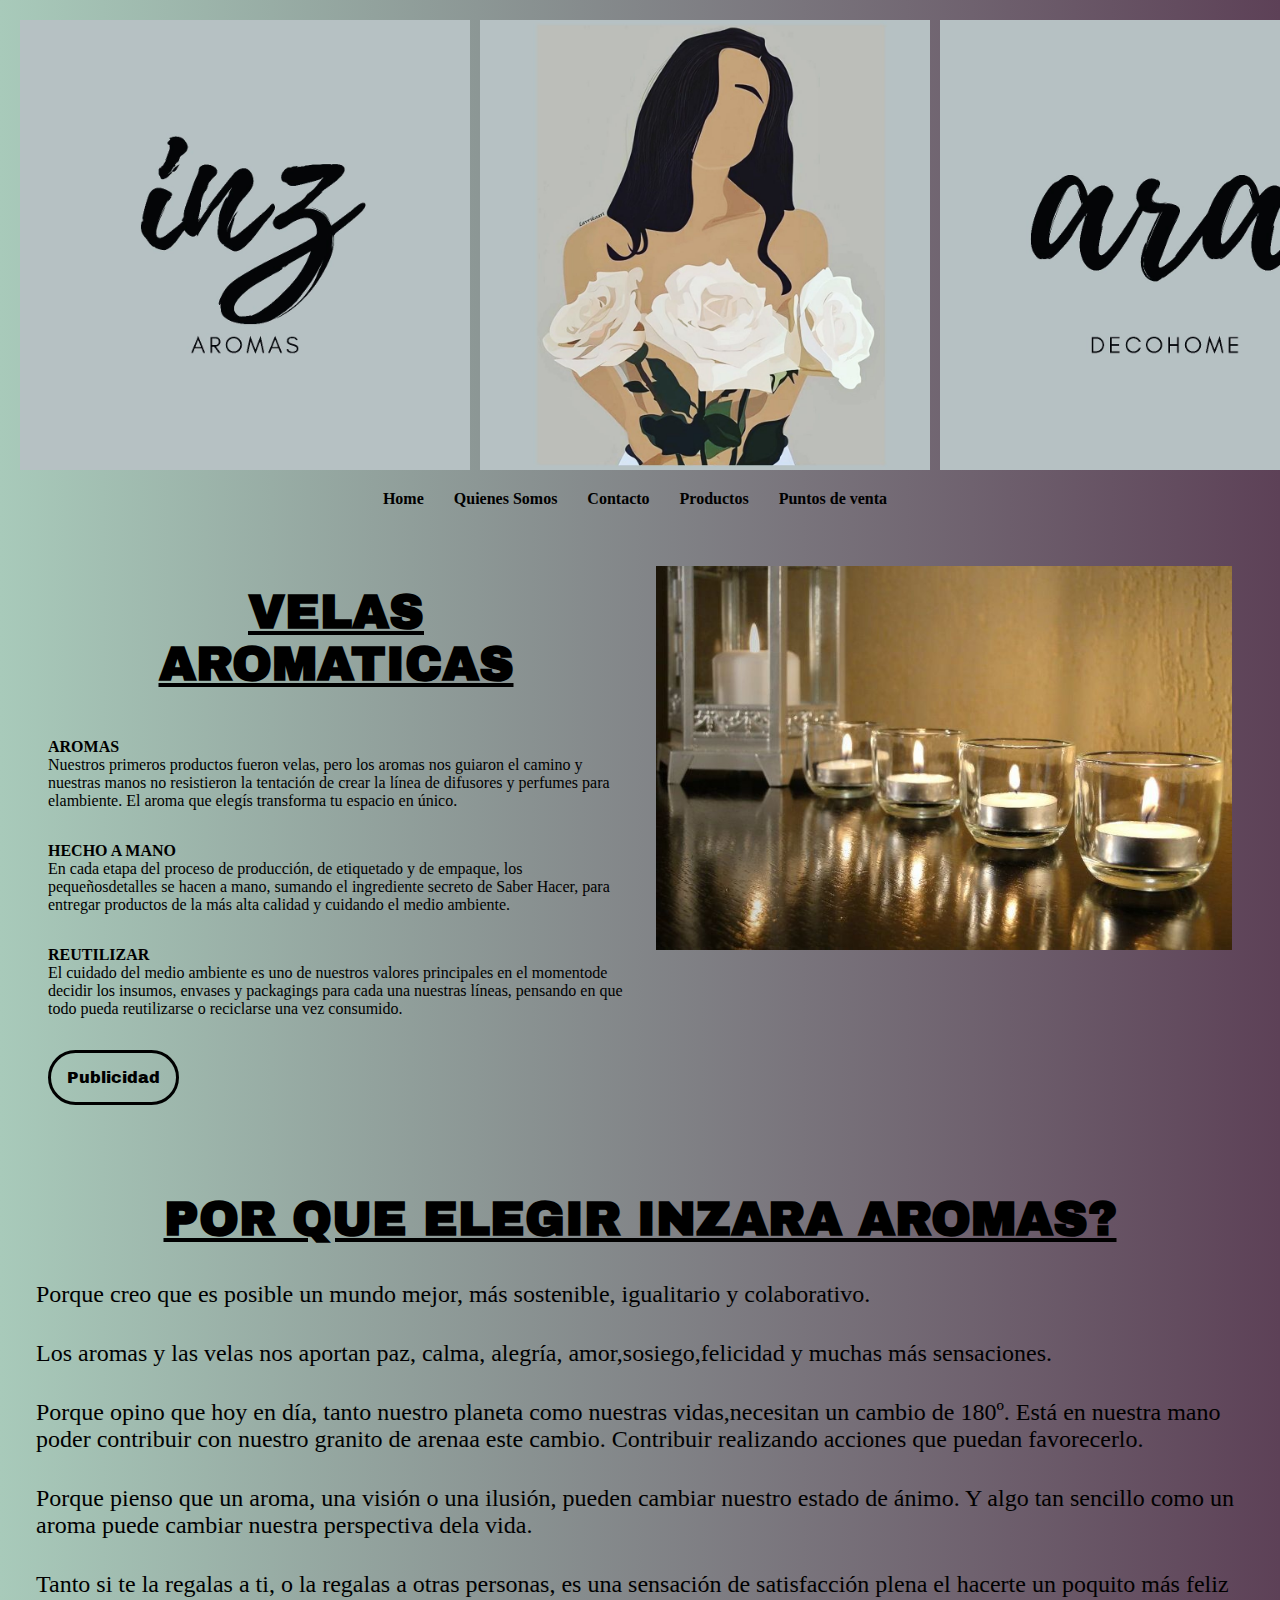
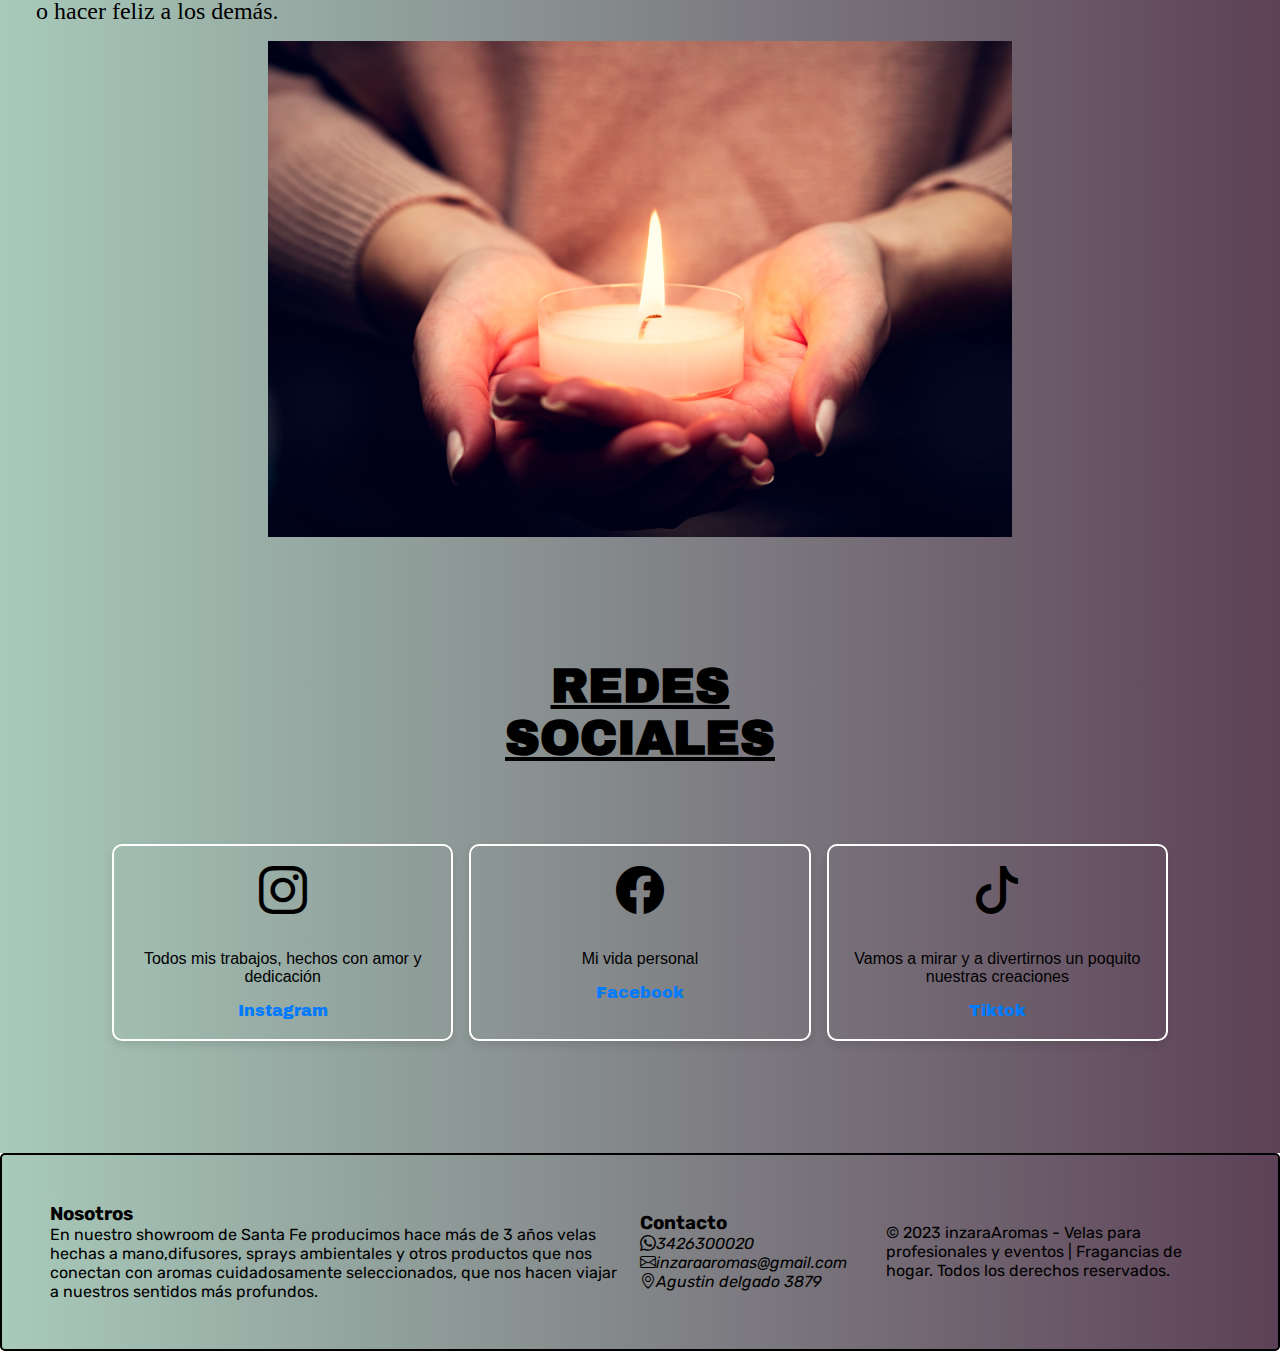
==== commit c4b1d20d: "agregado de sass, falta mediaqueries" ====
--- a/index.html
+++ b/index.html
@@ -4,12 +4,14 @@
 <head>
     <meta charset="UTF-8">
     <meta name="viewport" content="width=device-width, initial-scale=1.0">
-    <title>inzaraAromas</title>
+    <title>inzaraAromas - Inicio</title>
+    <meta name="description" content="En Inzara Aromas, sumérgete en el fascinante mundo de las velas, donde la luz se encuentra con la esencia. Nos enorgullece ser tu destino principal para descubrir, explorar y apreciar la belleza y funcionalidad de las velas en todas sus formas.">
+    <meta name="keywords" content="Velas, promociones, carameleras, accesorios, velas de soja, velas premium, fragancias">
     <link rel="icon" type="image/jpg" href="./img/Logo.jpeg"/>
     <link href="https://cdn.jsdelivr.net/npm/bootstrap@5.3.2/dist/css/bootstrap.min.css" rel="stylesheet"
         integrity="sha384-T3c6CoIi6uLrA9TneNEoa7RxnatzjcDSCmG1MXxSR1GAsXEV/Dwwykc2MPK8M2HN" crossorigin="anonymous">
     <link rel="stylesheet" href="https://cdn.jsdelivr.net/npm/bootstrap-icons@1.11.2/font/bootstrap-icons.min.css">
-    <link rel="stylesheet" href="css/style.css">
+    <link rel="stylesheet" href="scss/style.css">
    
 
 
@@ -42,8 +44,7 @@
                 <p class="hero-text">Nuestros primeros productos fueron velas, pero los aromas nos guiaron el camino y nuestras manos no resistieron la tentación de crear la línea de difusores y perfumes para elambiente. El aroma que elegís transforma tu espacio en único.</p>
                 <p class="hero-parrafo">HECHO A MANO</p>
                 <p class="hero-text">En cada etapa del proceso de producción, de etiquetado y de empaque, los pequeñosdetalles se hacen a mano, sumando el ingrediente secreto de Saber Hacer, para entregar productos de la más alta calidad y cuidando el medio ambiente.</p>
-                <p class="hero-parrafo">REUTILIZAR
-                </p>
+                <p class="hero-parrafo">REUTILIZAR</p>
                 <p class="hero-text">El cuidado del medio ambiente es uno de nuestros valores principales en el momentode decidir los insumos, envases y packagings para cada una nuestras líneas, pensando en que todo pueda reutilizarse o reciclarse una vez consumido.</p>
                 <a class="hero-link" href="https://www.instagram.com/reel/Ck02l1ZDMzT/?igshid=MzRlODBiNWFlZA%3D%3D">Publicidad</a>
             </div>
@@ -55,18 +56,11 @@
             <section class="porque">
                 <div class="porque-left">
                     <h2 class="porque-tittle">POR QUE ELEGIR INZARA AROMAS?</h2>
-                    <p class="porque-parrafo">Porque creo que es posible un mundo mejor, más sostenible, igualitario y
-                        colaborativo.</p>
-                    <p class="porque-parrafo">Los aromas y las velas nos aportan paz, calma, alegría, amor,
-                        sosiego,felicidad y muchas más sensaciones.</p>
-                    <p class="porque-parrafo">Porque opino que hoy en día, tanto nuestro planeta como nuestras
-                        vidas,necesitan un cambio de 180º. Está en nuestra mano poder contribuir con nuestro granito de
-                        arenaa este cambio. Contribuir realizando acciones que puedan favorecerlo.</p>
-                    <p class="porque-parrafo">Porque pienso que un aroma, una visión o una ilusión, pueden
-                        cambiarnuestro estado de ánimo. Y algo tan sencillo como un aroma puede cambiar nuestra
-                        perspectiva dela vida.</p>
-                    <p class="porque-parrafo">Tanto si te la regalas a ti, o la regalas a otras personas, es una
-                        sensación de satisfacción plena el hacerte un poquito más feliz o hacer feliz a los demás.</p>
+                    <p class="porque-parrafo">Porque creo que es posible un mundo mejor, más sostenible, igualitario y colaborativo.</p>
+                    <p class="porque-parrafo">Los aromas y las velas nos aportan paz, calma, alegría, amor,sosiego,felicidad y muchas más sensaciones.</p>
+                    <p class="porque-parrafo">Porque opino que hoy en día, tanto nuestro planeta como nuestras vidas,necesitan un cambio de 180º. Está en nuestra mano poder contribuir con nuestro granito de arenaa este cambio. Contribuir realizando acciones que puedan favorecerlo.</p>
+                    <p class="porque-parrafo">Porque pienso que un aroma, una visión o una ilusión, pueden cambiar nuestro estado de ánimo. Y algo tan sencillo como un aroma puede cambiar nuestra perspectiva dela vida.</p>
+                    <p class="porque-parrafo">Tanto si te la regalas a ti, o la regalas a otras personas, es una sensación de satisfacción plena el hacerte un poquito más feliz o hacer feliz a los demás.</p>
                 </div>
                 
                 <div class="porque-right">
@@ -84,7 +78,7 @@
                         <a class="tarjetas-link" href="https://www.instagram.com/inzara_aromas/">Instagram</a>
 
                     </div>
-                    <div class="tarjeta2">
+                    <div class="tarjeta2">  
                         <p class="tarjeta-item"><i class="bi bi-facebook"></i></p>
                         <h3 class="tarjeta-tittle"></h3>
                         <p class="tarjeta-text">Mi vida personal</p>
--- a/scss/style.css
+++ b/scss/style.css
@@ -0,0 +1,597 @@
+@charset "UTF-8";
+@import url("https://fonts.googleapis.com/css2?family=Alfa+Slab+One&family=Archivo+Black&family=Chango&family=Roboto+Slab:wght@100&family=Roboto:ital,wght@0,100;1,100;1,700&family=Rubik:wght@300;400&display=swap");
+* {
+  margin: 0;
+  padding: 0;
+  box-sizing: border-box;
+}
+
+ul {
+  list-style-type: none;
+}
+
+a {
+  text-decoration: none;
+}
+
+img {
+  max-width: 100%;
+}
+
+/* Header */
+body {
+  margin: 0;
+  padding: 0;
+}
+
+.header {
+  background: #5D4157;
+  background: linear-gradient(to right, #A8CABA, #5D4157);
+  padding: 10px;
+  display: flex;
+  flex-direction: column;
+  align-items: center;
+}
+
+@keyframes fadeIn {
+  from {
+    opacity: 0;
+  }
+  to {
+    opacity: 1;
+  }
+}
+.class-logo {
+  display: flex;
+  margin-bottom: 10px;
+  padding: 10px;
+}
+
+.Logo {
+  width: 50vh;
+  /* Ajusta el tamaño según tus necesidades */
+  height: auto;
+  margin-right: 10px;
+  /* Espaciado entre los logos */
+  animation: fadeIn 1s ease-in-out;
+}
+
+.menu-item {
+  display: flex;
+}
+
+ul {
+  list-style-type: none;
+  margin: 0;
+  padding: 0;
+  display: flex;
+}
+
+.menu-link {
+  text-decoration: none;
+  color: black;
+  padding: 10px;
+  margin-right: 10px;
+  /* Espaciado entre los elementos de la lista */
+  font-weight: bold;
+}
+.menu-link:hover {
+  color: #ff6f61;
+  /*cambia de color*/
+}
+
+/* productos grid con bootstrap */
+.carousel-grid {
+  max-width: 1200px;
+  /* Establece el ancho máximo del contenedor */
+  margin: 0 auto;
+  /* Centra el contenedor en la página */
+  overflow-x: auto;
+  white-space: nowrap;
+  padding: 20px;
+}
+
+.carousel {
+  max-width: 100vh;
+  /* Establece el ancho máximo del carrusel */
+  margin: 0 auto;
+  /* Centra el carrusel en su contenedor */
+}
+
+.carousel-container {
+  display: flex;
+  flex-direction: column;
+  align-items: center;
+  justify-content: center;
+  text-align: center;
+}
+
+.carousel-title {
+  font-weight: bold;
+  font-size: 1.5rem;
+  margin-bottom: 1rem;
+  color: black;
+  font-family: "Archivo Black", sans-serif;
+}
+
+.carousel-text {
+  font-size: 1rem;
+  color: black;
+}
+
+.carousel-item {
+  position: relative;
+  text-align: center;
+}
+.carousel-item img {
+  width: 100%;
+  /* Establecer el ancho al 100% */
+  height: 100%;
+  /* Establecer altura al 100% */
+  -o-object-fit: cover;
+     object-fit: cover;
+  /*Mantenga la relación de aspecto y cubra el contenedor.*/
+}
+
+.carousel-indicators {
+  display: flex;
+  justify-content: center;
+}
+
+.carousel-control-prev, .carousel-control-next {
+  position: absolute;
+  top: 50%;
+  transform: translateY(-50%);
+  width: 40px;
+  height: 40px;
+  background-color: rgba(255, 255, 255, 0.8);
+  border: none;
+  border-radius: 50%;
+  cursor: pointer;
+  font-size: 20px;
+  color: #333;
+}
+
+.carousel-control-prev-icon, .carousel-control-next-icon {
+  display: inline-block;
+}
+
+.carousel-control-prev {
+  left: 10px;
+}
+
+.carousel-control-next {
+  right: 10px;
+}
+
+/*puntos de venta */
+.class-venta {
+  margin: 20px;
+  padding: 20px;
+  text-align: center;
+  background: #5D4157;
+  background: linear-gradient(to right, #A8CABA, #5D4157);
+}
+.class-venta:hover {
+  transform: scale(1.05);
+  /* Escala de elemento al pasar el mouse */
+  transition: transform 0.3s ease;
+  /* Añade un efecto de transicion */
+}
+
+/* quienes somos */
+.class-quienes {
+  text-align: center;
+  margin: 1rem;
+  background-color: #dcd3ff;
+}
+
+h2 {
+  text-align: center;
+  text-decoration: underline;
+  margin: 20px 0px;
+}
+
+/* contacto */
+.contaco-class {
+  max-width: 700px;
+  margin: 0 auto;
+  padding: 30px;
+  background-color: #dcd3ff;
+  box-shadow: 0 0 10px rgba(0, 0, 0, 0.1);
+  /*sombreado*/
+}
+
+.contacto-tittle {
+  text-align: center;
+  font-size: 28px;
+  color: black;
+  margin-bottom: 20px;
+  font-weight: bold;
+}
+
+.contacto-form {
+  display: grid;
+  gap: 10px;
+}
+
+label {
+  display: block;
+  font-weight: bold;
+  margin-bottom: 5px;
+  color: #555;
+}
+
+input {
+  width: 100%;
+  padding: 10px;
+  box-sizing: border-box;
+  border: 1px solid var(beige);
+  border-radius: 5px;
+}
+
+textarea {
+  width: 100%;
+  padding: 10px;
+  box-sizing: border-box;
+  border: 1px solid var(beige);
+  border-radius: 5px;
+  resize: vertical;
+  /*cambia de tamaño*/
+}
+
+.formulario {
+  background-color: #F5F5F5;
+  color: black;
+  padding: 10px 20px;
+  border: none;
+  border-radius: 5px;
+  cursor: pointer;
+  /*darle diseño al cursor*/
+  font-size: 16px;
+  transition: background-color 0.5s ease;
+}
+.formulario:hover {
+  background-color: #2980b9;
+  /* Cambio de color al pasar el mouse sobre los botones */
+}
+
+/* footer */
+.footer {
+  display: flex;
+  padding: 3rem;
+  gap: 1rem;
+  background: #5D4157;
+  background: linear-gradient(to right, #A8CABA, #5D4157);
+  /*background-size: cover; /* Ajusta el tamaño de la imagen para cubrir completamente el contenedor */
+  /*background-position: center; /* Centra la imagen en el contenedor */
+  /*background-repeat: no-repeat; /* Evita la repetición de la imagen */
+  color: black;
+  align-items: center;
+  box-sizing: border-box;
+  font-family: "Rubik", sans-serif;
+  border: 2px solid black;
+  border-radius: 5px;
+}
+
+.footer-tittle {
+  text-align: center;
+  padding: 0.5rem;
+  width: auto;
+  font-family: Georgia, "Times New Roman", Times, serif;
+}
+
+.footer2 {
+  list-style: none;
+}
+
+.footer1 {
+  flex: 5;
+}
+
+.footer2 {
+  flex: 2;
+}
+
+.footer3 {
+  flex: 2;
+  flex: 3;
+  display: flex;
+  align-items: center;
+}
+
+/* media queries para tablet */
+@media screen and (max-width: 768px) {
+  .header {
+    flex-direction: column;
+    align-items: flex-start;
+  }
+  .Logo {
+    width: 30%;
+    /* Ajusta el tamaño según tus necesidades */
+    height: auto;
+    margin-right: 10px; /* Espaciado entre los logos */
+    animation: fadeIn 1s ease-in-out;
+  }
+  .menu-item ul {
+    flex-direction: column;
+    gap: 10px;
+  }
+  .hero {
+    flex-direction: column;
+    align-items: center;
+    max-width: 100%;
+  }
+  .hero-left {
+    max-width: 100%;
+  }
+}
+.tarjetas {
+  flex-direction: column;
+}
+
+.porque {
+  flex-direction: column;
+}
+
+/* Media queries para teléfonos móviles */
+@media screen and (max-width: 480px) {
+  .header {
+    padding: 10px;
+    background: #5D4157;
+    background: linear-gradient(to right, #A8CABA, #5D4157);
+  }
+  .Logo {
+    width: 30%;
+    /* Ajusta el tamaño según tus necesidades */
+    height: auto;
+    margin-right: 10px; /* Espaciado entre los logos */
+    animation: fadeIn 1s ease-in-out;
+  }
+  .menu-item ul {
+    gap: 5px;
+    padding: 16px;
+  }
+  .hero {
+    padding: 20px;
+    background-color: beige;
+  }
+  .tarjetas,
+  .porque {
+    display: flex;
+    flex-direction: column;
+    align-items: center;
+    background: #5D4157;
+    background: linear-gradient(to right, #A8CABA, #5D4157);
+  }
+  .footer {
+    display: grid;
+    grid-template-columns: auto;
+  }
+}
+/*main*/
+.hero {
+  display: flex;
+  padding: 3rem;
+  background: #5D4157;
+  background: linear-gradient(to right, #A8CABA, #5D4157);
+  color: black;
+  gap: 2rem;
+  font-family: "Archivo Black", sans-serif;
+}
+
+.hero-left, .hero-right {
+  flex: 1;
+}
+
+.hero-tittle {
+  font-size: 3rem;
+  font-weight: bold;
+  margin-bottom: 3rem;
+  /*margen del boton*/
+  border-radius: 3rem;
+  /*borde*/
+  border-color: black;
+  /*color del borde*/
+  font-family: "Archivo Black", sans-serif;
+}
+
+.hero-parrafo {
+  color: black;
+  font-weight: bold;
+  font-family: Georgia, "Times New Roman", Times, serif;
+}
+
+.hero-link {
+  color: black;
+  border: 3px solid black;
+  padding: 1rem;
+  display: inline-block;
+  border-radius: 3rem;
+}
+
+.hero-text {
+  margin-bottom: 2rem;
+  font-family: Georgia, "Times New Roman", Times, serif;
+  color: black;
+}
+
+.hero-img {
+  display: flex;
+  display: inline-block;
+  /*bloqueo de linea*/
+}
+
+/*porque flex-box*/
+.porque {
+  background: #5D4157;
+  background: linear-gradient(to right, #A8CABA, #5D4157);
+  padding: 20px;
+  display: flex;
+  align-items: center;
+  justify-content: space-between;
+  font-family: "Archivo Black", sans-serif;
+}
+
+.porque-tittle {
+  font-size: 3rem;
+  font-weight: bold;
+  font-family: "Archivo Black", sans-serif;
+}
+
+.porque-parrafo {
+  font-size: 1.5rem;
+  padding: 1rem;
+  font-family: Georgia, "Times New Roman", Times, serif;
+}
+
+.porque-right {
+  max-width: 60%;
+}
+
+/*tarjetas grid*/
+.tarjetas-sociales {
+  padding: 5rem;
+  background: #5D4157;
+  background: linear-gradient(to right, #A8CABA, #5D4157);
+  font-family: "Archivo Black", sans-serif;
+}
+
+.tarjetas-tittle {
+  text-align: center;
+  font-size: 3rem;
+  color: black;
+  margin-bottom: 3rem;
+}
+
+.tarjetas {
+  display: grid;
+  grid-template-columns: repeat(3, 1fr);
+  gap: 1rem;
+  padding: 2rem;
+}
+
+.tarjeta1, .tarjeta2, .tarjeta3 {
+  padding: 20px;
+  border: 2px solid #fff;
+  border-radius: 10px;
+  text-align: center;
+  box-shadow: 0 4px 8px rgba(0, 0, 0, 0.1);
+  transition: transform 0.3s ease-in-out;
+}
+
+.tarjeta1:hover, .tarjeta2:hover, .tarjeta3:hover {
+  transform: scale(1.05);
+  background: #E8CBC0;
+  background: linear-gradient(to right, #636FA4, #E8CBC0);
+}
+
+.tarjeta-tittle {
+  font-weight: bold;
+  font-size: 1.5rem;
+  margin-bottom: 2rem;
+  color: black;
+  font-family: "Archivo Black", sans-serif;
+}
+
+.tarjeta-text {
+  font-size: 1rem;
+  margin-bottom: 1rem;
+  font-family: "Arial", sans-serif;
+}
+
+.tarjeta-item {
+  font-size: 3rem;
+  margin-bottom: 1rem;
+  color: black;
+}
+
+.tarjetas-link {
+  color: #007bff;
+  font-size: 1rem;
+  transition: color 0.3s ease-in-out;
+}
+
+/* productos grid con bootstrap */
+.carousel-grid {
+  max-width: 1200px;
+  /* Establece el ancho máximo del contenedor */
+  margin: 0 auto;
+  /* Centra el contenedor en la página */
+  overflow-x: auto;
+  white-space: nowrap;
+  padding: 20px;
+}
+
+.carousel {
+  max-width: 100vh;
+  /* Establece el ancho máximo del carrusel */
+  margin: 0 auto;
+  /* Centra el carrusel en su contenedor */
+}
+
+.carousel-container {
+  display: flex;
+  flex-direction: column;
+  align-items: center;
+  justify-content: center;
+  text-align: center;
+}
+
+.carousel-title {
+  font-weight: bold;
+  font-size: 1.5rem;
+  margin-bottom: 1rem;
+  color: black;
+  font-family: "Archivo Black", sans-serif;
+}
+
+.carousel-text {
+  font-size: 1rem;
+  color: black;
+}
+
+.carousel-item {
+  position: relative;
+  text-align: center;
+}
+.carousel-item img {
+  width: 100%;
+  /* Establecer el ancho al 100% */
+  height: 100%;
+  /* Establecer altura al 100% */
+  -o-object-fit: cover;
+     object-fit: cover;
+  /*Mantenga la relación de aspecto y cubra el contenedor.*/
+}
+
+.carousel-indicators {
+  display: flex;
+  justify-content: center;
+}
+
+.carousel-control-prev, .carousel-control-next {
+  position: absolute;
+  top: 50%;
+  transform: translateY(-50%);
+  width: 40px;
+  height: 40px;
+  background-color: rgba(255, 255, 255, 0.8);
+  border: none;
+  border-radius: 50%;
+  cursor: pointer;
+  font-size: 20px;
+  color: #333;
+}
+
+.carousel-control-prev-icon, .carousel-control-next-icon {
+  display: inline-block;
+}
+
+.carousel-control-prev {
+  left: 10px;
+}
+
+.carousel-control-next {
+  right: 10px;
+}/*# sourceMappingURL=style.css.map */